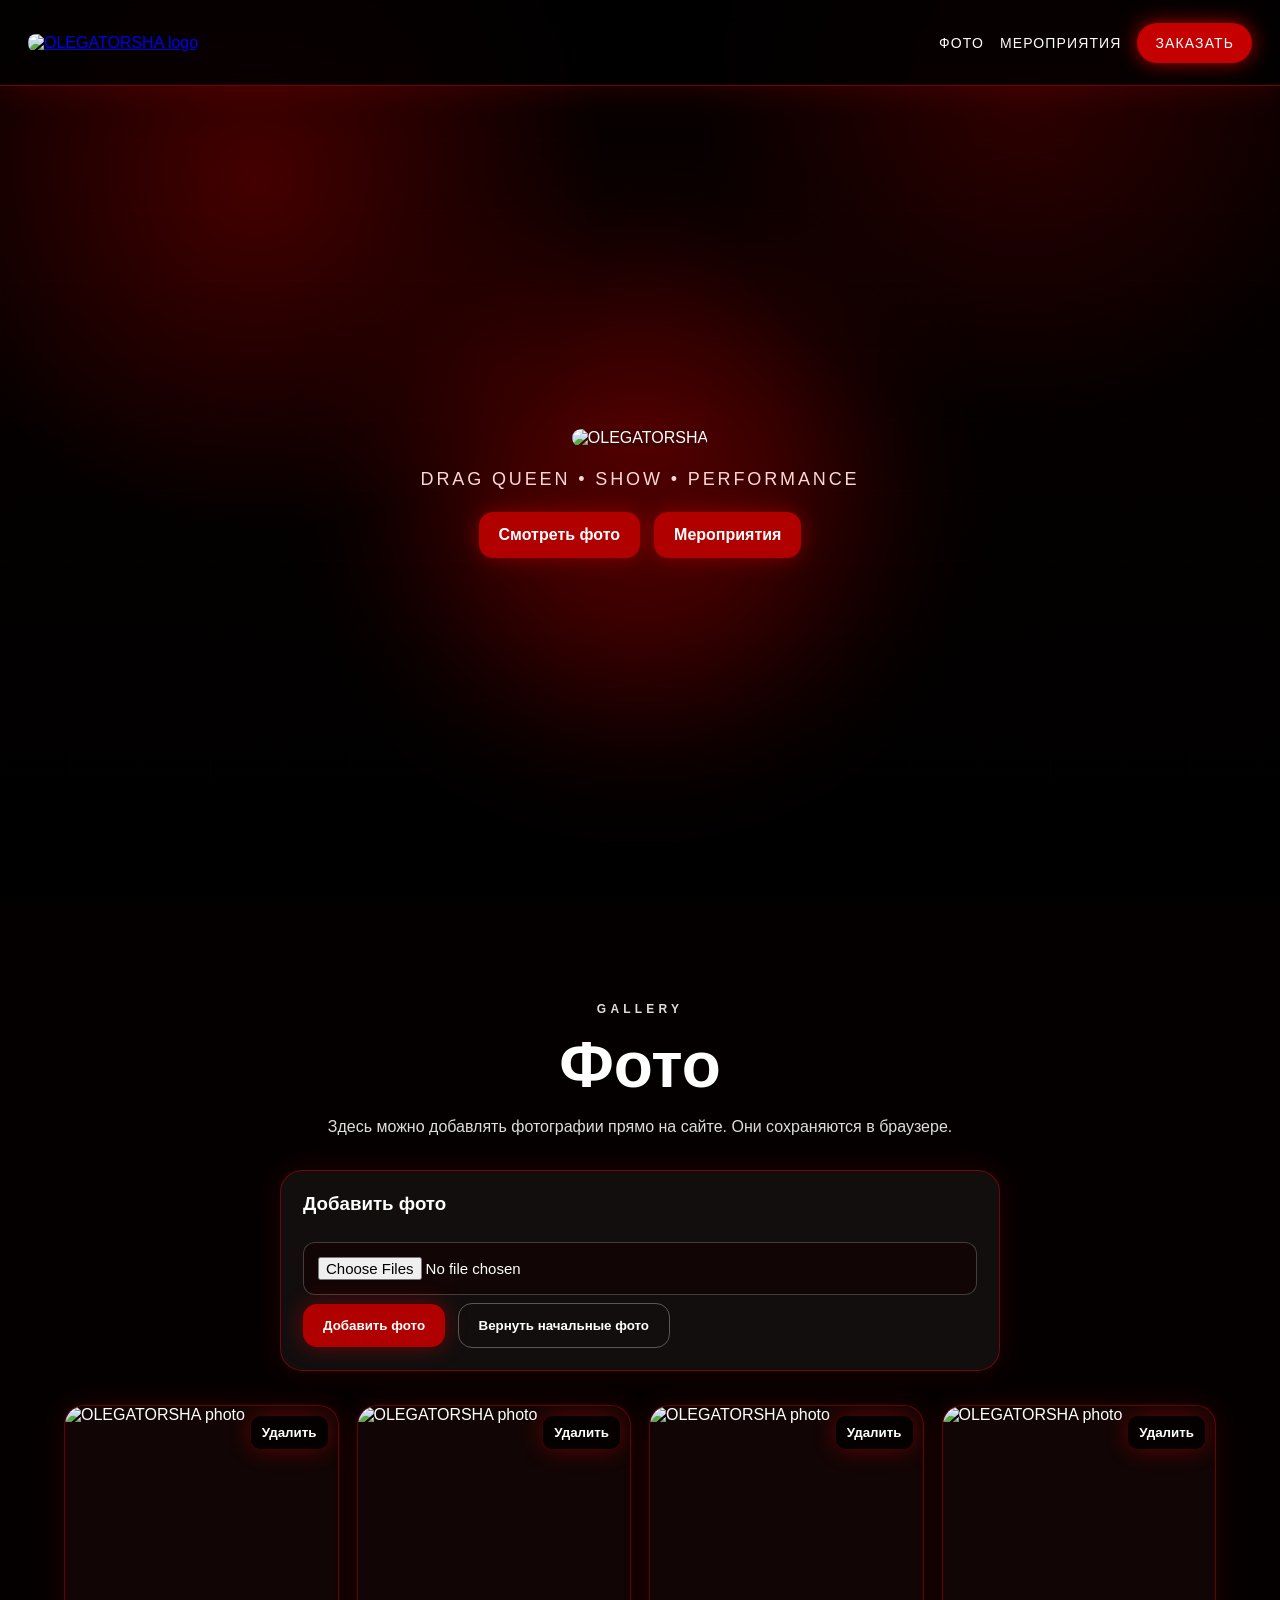
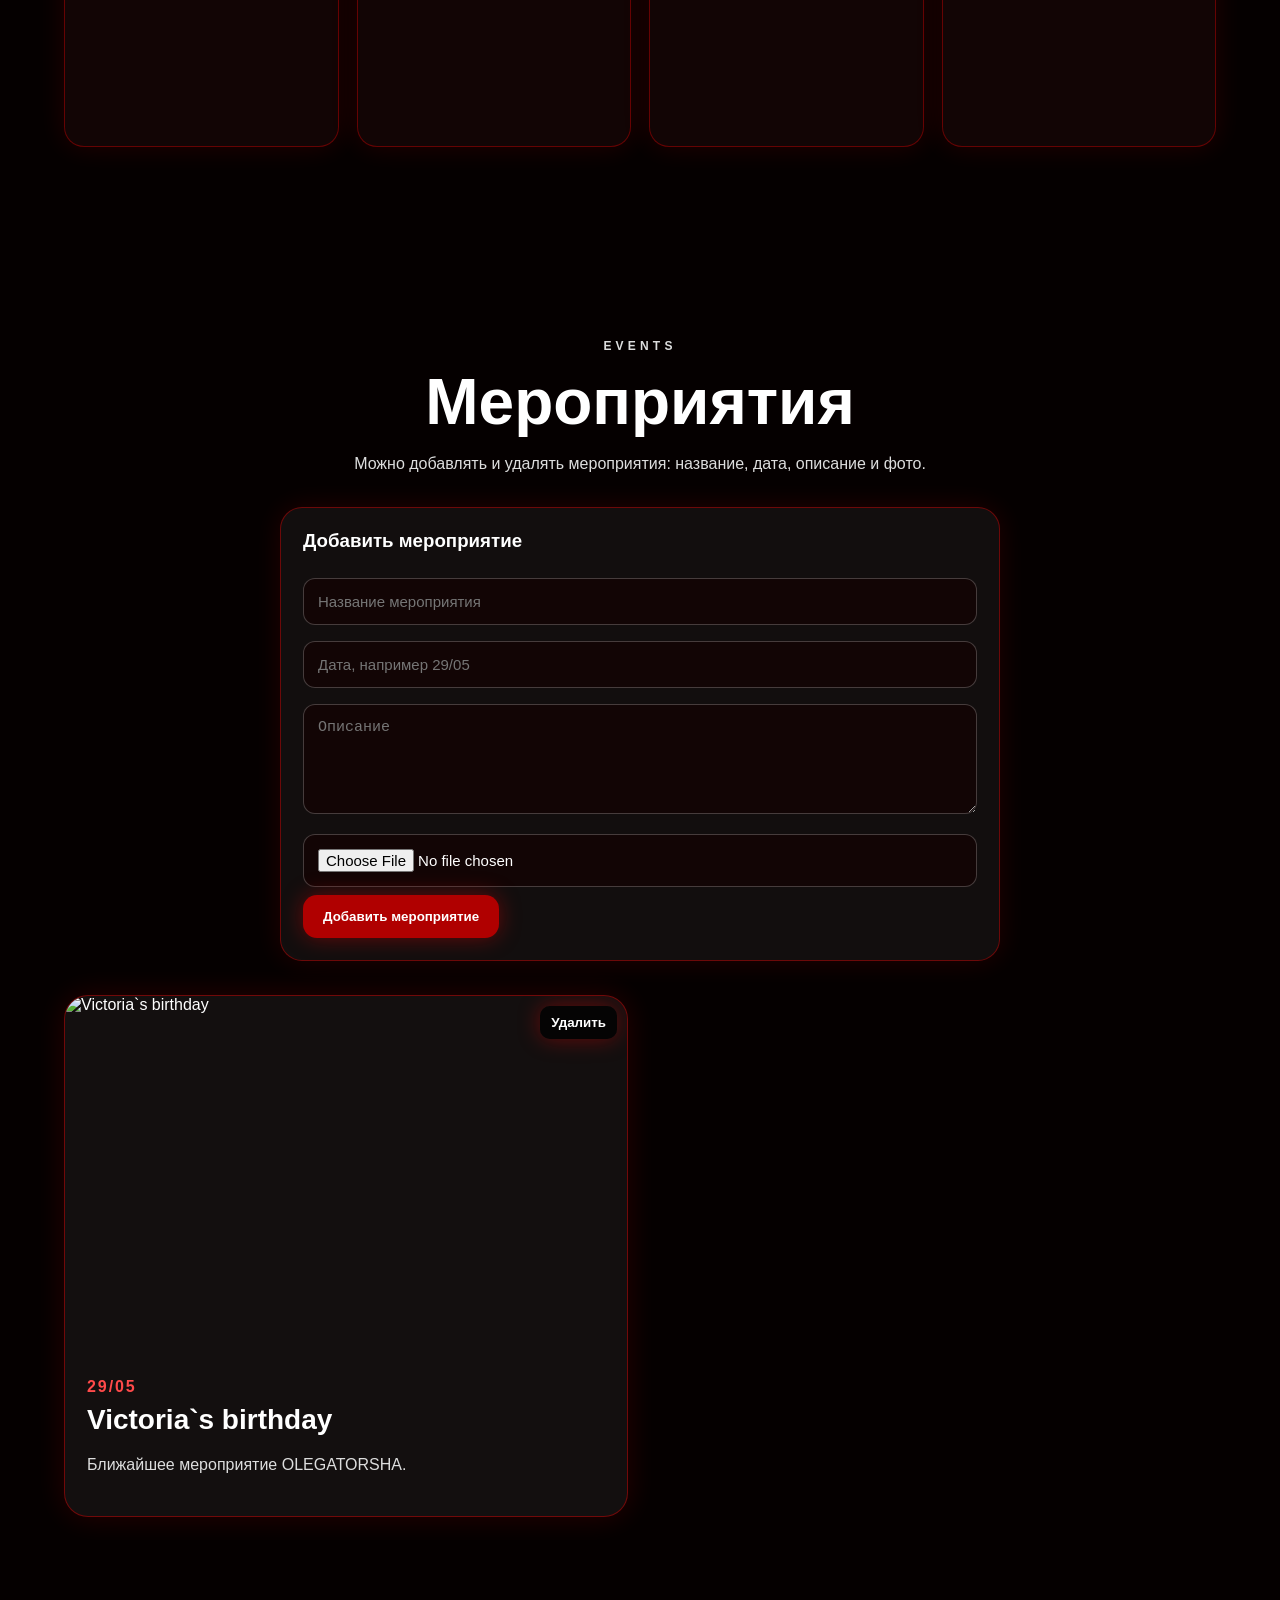
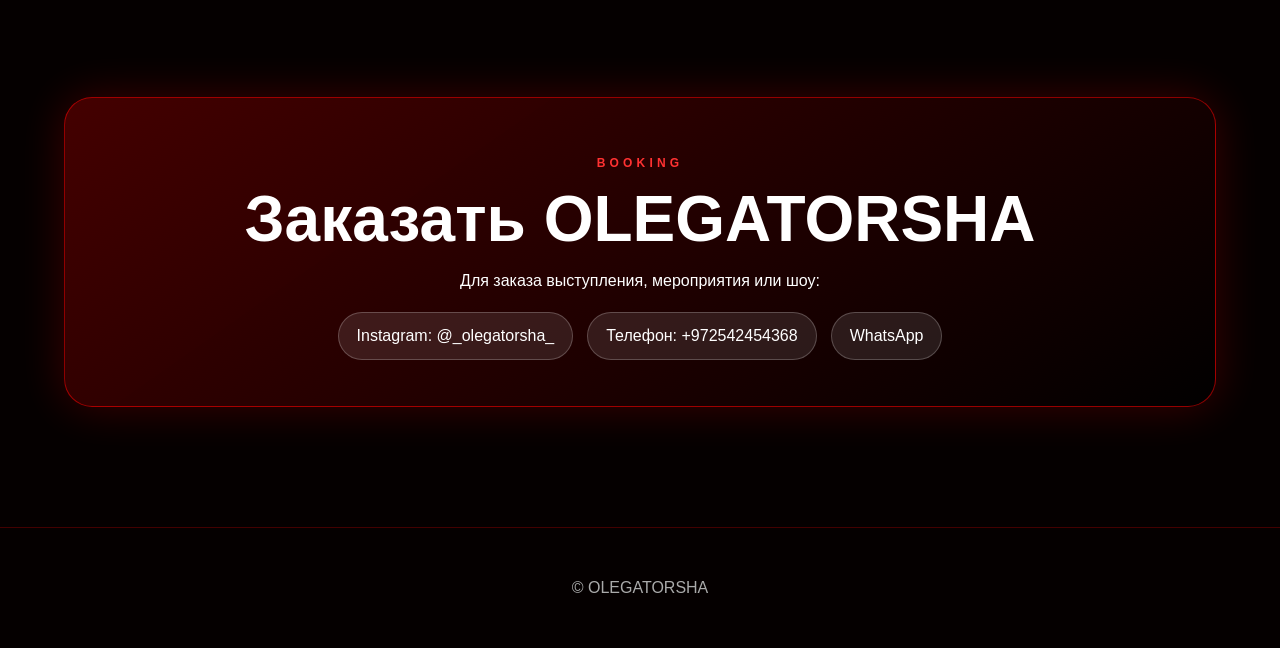
==== index.html @ c477f99c "Add files via upload" ====
<!DOCTYPE html>
<html lang="ru">
<head>
  <meta charset="UTF-8" />
  <meta name="viewport" content="width=device-width, initial-scale=1.0" />
  <title>OLEGATORSHA</title>
  <link rel="stylesheet" href="style.css" />
</head>
<body>
  <header class="topbar">
    <a class="brand" href="#home">
      <img src="images/logo.jpeg" alt="OLEGATORSHA logo" />
    </a>

    <nav class="nav">
      <a href="#photos">Фото</a>
      <a href="#events">Мероприятия</a>
      <a href="#booking" class="order-btn">Заказать</a>
    </nav>
  </header>

  <main>
    <section id="home" class="hero">
      <div class="hero-glow"></div>
      <div class="hero-content">
        <img class="hero-logo" src="images/logo.jpeg" alt="OLEGATORSHA" />
        <p class="subtitle">Drag Queen • Show • Performance</p>
        <div class="hero-buttons">
          <a href="#photos">Смотреть фото</a>
          <a href="#events">Мероприятия</a>
        </div>
      </div>
    </section>

    <section id="photos" class="section">
      <div class="section-head">
        <p class="eyebrow">Gallery</p>
        <h2>Фото</h2>
        <p>Здесь можно добавлять фотографии прямо на сайте. Они сохраняются в браузере.</p>
      </div>

      <div class="admin-panel">
        <h3>Добавить фото</h3>
        <input id="photoInput" type="file" accept="image/*" multiple />
        <button onclick="addPhotos()">Добавить фото</button>
        <button class="ghost" onclick="resetPhotos()">Вернуть начальные фото</button>
      </div>

      <div id="photoGrid" class="photo-grid"></div>
    </section>

    <section id="events" class="section">
      <div class="section-head">
        <p class="eyebrow">Events</p>
        <h2>Мероприятия</h2>
        <p>Можно добавлять и удалять мероприятия: название, дата, описание и фото.</p>
      </div>

      <div class="admin-panel">
        <h3>Добавить мероприятие</h3>
        <input id="eventTitle" type="text" placeholder="Название мероприятия" />
        <input id="eventDate" type="text" placeholder="Дата, например 29/05" />
        <textarea id="eventDescription" placeholder="Описание"></textarea>
        <input id="eventImage" type="file" accept="image/*" />
        <button onclick="addEvent()">Добавить мероприятие</button>
      </div>

      <div id="eventsGrid" class="events-grid"></div>
    </section>

    <section id="booking" class="section booking">
      <div class="booking-card">
        <p class="eyebrow">Booking</p>
        <h2>Заказать OLEGATORSHA</h2>
        <p>Для заказа выступления, мероприятия или шоу:</p>
        <div class="contacts">
          <a href="https://www.instagram.com/_olegatorsha_/" target="_blank">Instagram: @_olegatorsha_</a>
          <a href="tel:+972542454368">Телефон: +972542454368</a>
          <a href="https://wa.me/972542454368" target="_blank">WhatsApp</a>
        </div>
      </div>
    </section>
  </main>

  <footer>
    <p>© OLEGATORSHA</p>
  </footer>

  <script src="script.js"></script>
</body>
</html>
---- style.css ----
* {
  box-sizing: border-box;
}

html {
  scroll-behavior: smooth;
}

body {
  margin: 0;
  font-family: Arial, Helvetica, sans-serif;
  background: #050000;
  color: white;
}

body::before {
  content: "";
  position: fixed;
  inset: 0;
  pointer-events: none;
  background:
    radial-gradient(circle at 20% 20%, rgba(255, 0, 0, 0.25), transparent 28%),
    radial-gradient(circle at 80% 10%, rgba(120, 0, 0, 0.35), transparent 25%),
    linear-gradient(180deg, #080000, #000);
  z-index: -2;
}

body::after {
  content: "";
  position: fixed;
  inset: 0;
  pointer-events: none;
  background-image:
    linear-gradient(rgba(255,0,0,.08) 1px, transparent 1px),
    linear-gradient(90deg, rgba(255,0,0,.06) 1px, transparent 1px);
  background-size: 70px 70px;
  opacity: .25;
  z-index: -1;
}

.topbar {
  position: sticky;
  top: 0;
  z-index: 1000;
  height: 86px;
  padding: 14px 28px;
  display: flex;
  align-items: center;
  justify-content: space-between;
  background: rgba(0, 0, 0, 0.82);
  border-bottom: 1px solid rgba(255, 0, 0, .45);
  backdrop-filter: blur(14px);
  box-shadow: 0 0 35px rgba(255,0,0,.18);
}

.brand img {
  height: 56px;
  width: 220px;
  object-fit: cover;
  object-position: center;
  border-radius: 8px;
}

.nav {
  display: flex;
  align-items: center;
  gap: 16px;
}

.nav a {
  color: white;
  text-decoration: none;
  font-size: 14px;
  letter-spacing: .08em;
  text-transform: uppercase;
}

.order-btn {
  background: #c40000;
  padding: 12px 18px;
  border-radius: 999px;
  box-shadow: 0 0 20px rgba(255,0,0,.65);
}

.hero {
  min-height: calc(100vh - 86px);
  display: flex;
  align-items: center;
  justify-content: center;
  padding: 70px 20px;
  position: relative;
  overflow: hidden;
}

.hero-glow {
  position: absolute;
  width: 420px;
  height: 420px;
  border-radius: 50%;
  background: rgba(255, 0, 0, .28);
  filter: blur(80px);
}

.hero-content {
  position: relative;
  text-align: center;
  max-width: 850px;
}

.hero-logo {
  width: min(680px, 92vw);
  border-radius: 16px;
  box-shadow: 0 0 55px rgba(255,0,0,.18);
}

.subtitle {
  margin: 22px 0;
  color: #ffd6d6;
  font-size: 18px;
  letter-spacing: .16em;
  text-transform: uppercase;
}

.hero-buttons {
  display: flex;
  gap: 14px;
  justify-content: center;
  flex-wrap: wrap;
}

.hero-buttons a,
button {
  cursor: pointer;
  border: 0;
  color: white;
  background: #b00000;
  padding: 14px 20px;
  border-radius: 14px;
  text-decoration: none;
  font-weight: 700;
  box-shadow: 0 0 22px rgba(255,0,0,.35);
}

.section {
  padding: 90px 24px;
  max-width: 1200px;
  margin: auto;
}

.section-head {
  text-align: center;
  margin-bottom: 34px;
}

.eyebrow {
  color: #ff3131;
  text-transform: uppercase;
  letter-spacing: .35em;
  font-size: 12px;
  font-weight: bold;
}

h2 {
  font-size: clamp(34px, 5vw, 68px);
  margin: 8px 0;
}

.section-head p {
  color: #ddd;
}

.admin-panel {
  margin: 0 auto 34px;
  padding: 22px;
  max-width: 720px;
  background: rgba(255,255,255,.055);
  border: 1px solid rgba(255, 0, 0, .38);
  border-radius: 22px;
  box-shadow: 0 0 28px rgba(255,0,0,.12);
}

.admin-panel h3 {
  margin-top: 0;
}

input, textarea {
  width: 100%;
  margin: 8px 0;
  padding: 14px;
  color: white;
  background: #120505;
  border: 1px solid rgba(255,255,255,.22);
  border-radius: 12px;
  font-size: 15px;
}

textarea {
  min-height: 110px;
  resize: vertical;
}

.ghost {
  background: transparent;
  border: 1px solid rgba(255,255,255,.3);
  box-shadow: none;
  margin-left: 8px;
}

.photo-grid {
  display: grid;
  grid-template-columns: repeat(4, 1fr);
  gap: 18px;
}

.photo-card {
  position: relative;
  border-radius: 20px;
  overflow: hidden;
  background: #120505;
  border: 1px solid rgba(255,0,0,.35);
  min-height: 340px;
  box-shadow: 0 0 28px rgba(255,0,0,.12);
}

.photo-card img {
  width: 100%;
  height: 100%;
  min-height: 340px;
  object-fit: cover;
  display: block;
}

.delete-btn {
  position: absolute;
  top: 10px;
  right: 10px;
  padding: 9px 11px;
  border-radius: 10px;
  background: rgba(0,0,0,.75);
}

.events-grid {
  display: grid;
  grid-template-columns: repeat(2, 1fr);
  gap: 24px;
}

.event-card {
  position: relative;
  overflow: hidden;
  background: rgba(255,255,255,.06);
  border: 1px solid rgba(255,0,0,.4);
  border-radius: 24px;
  box-shadow: 0 0 30px rgba(255,0,0,.14);
}

.event-card img {
  width: 100%;
  height: 360px;
  object-fit: cover;
  display: block;
}

.event-body {
  padding: 22px;
}

.event-date {
  color: #ff4a4a;
  font-weight: bold;
  letter-spacing: .12em;
}

.event-body h3 {
  margin: 8px 0;
  font-size: 28px;
}

.event-body p {
  color: #ddd;
  line-height: 1.6;
}

.booking {
  padding-bottom: 120px;
}

.booking-card {
  text-align: center;
  padding: 46px 24px;
  background: linear-gradient(145deg, rgba(120,0,0,.55), rgba(0,0,0,.72));
  border: 1px solid rgba(255,0,0,.55);
  border-radius: 28px;
  box-shadow: 0 0 45px rgba(255,0,0,.22);
}

.contacts {
  display: flex;
  gap: 14px;
  justify-content: center;
  flex-wrap: wrap;
  margin-top: 22px;
}

.contacts a {
  color: white;
  text-decoration: none;
  background: rgba(255,255,255,.1);
  border: 1px solid rgba(255,255,255,.22);
  padding: 14px 18px;
  border-radius: 999px;
}

footer {
  text-align: center;
  padding: 35px;
  color: #aaa;
  border-top: 1px solid rgba(255,0,0,.25);
}

@media (max-width: 850px) {
  .topbar {
    height: auto;
    gap: 12px;
    flex-direction: column;
    padding: 12px;
  }

  .brand img {
    width: 190px;
    height: 48px;
  }

  .nav {
    gap: 10px;
    flex-wrap: wrap;
    justify-content: center;
  }

  .nav a {
    font-size: 12px;
  }

  .photo-grid,
  .events-grid {
    grid-template-columns: 1fr;
  }

  .section {
    padding: 60px 16px;
  }

  .ghost {
    margin-left: 0;
    margin-top: 8px;
  }
}

@media (min-width: 851px) and (max-width: 1100px) {
  .photo-grid {
    grid-template-columns: repeat(2, 1fr);
  }
}
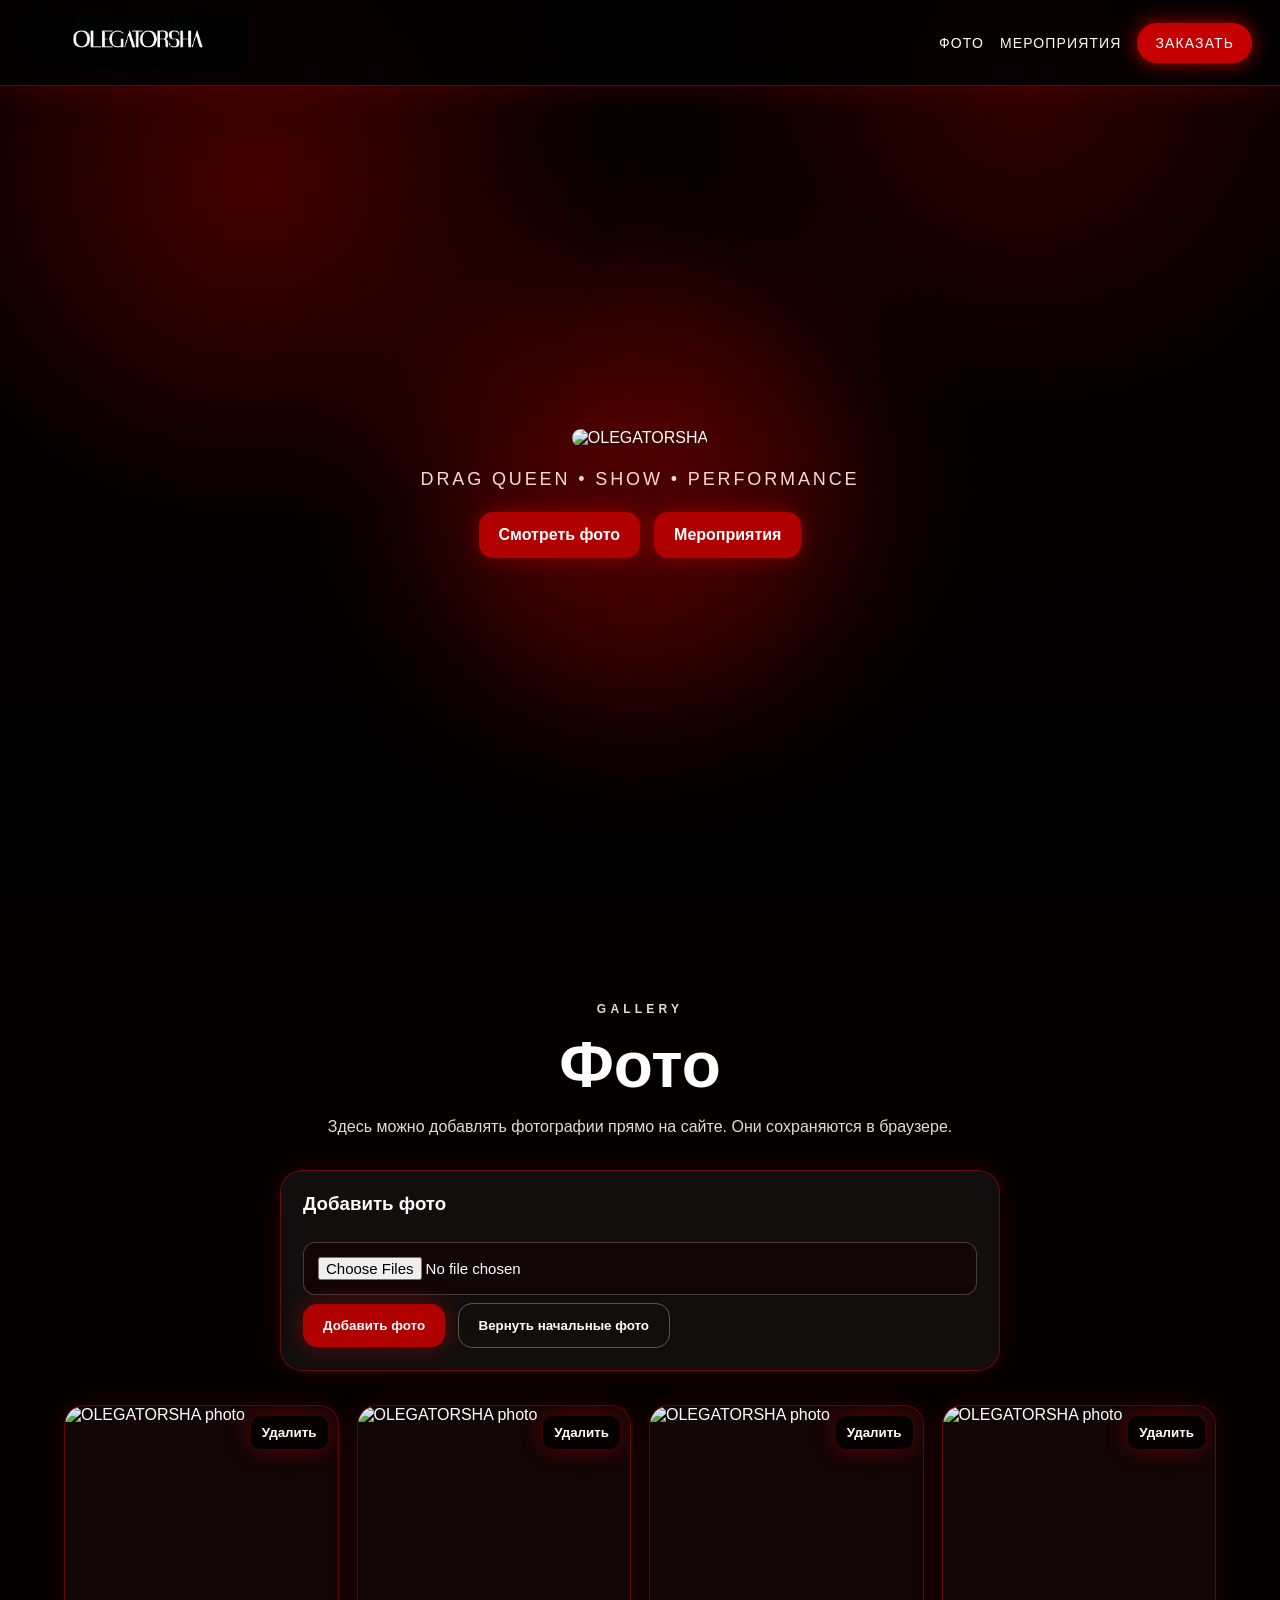
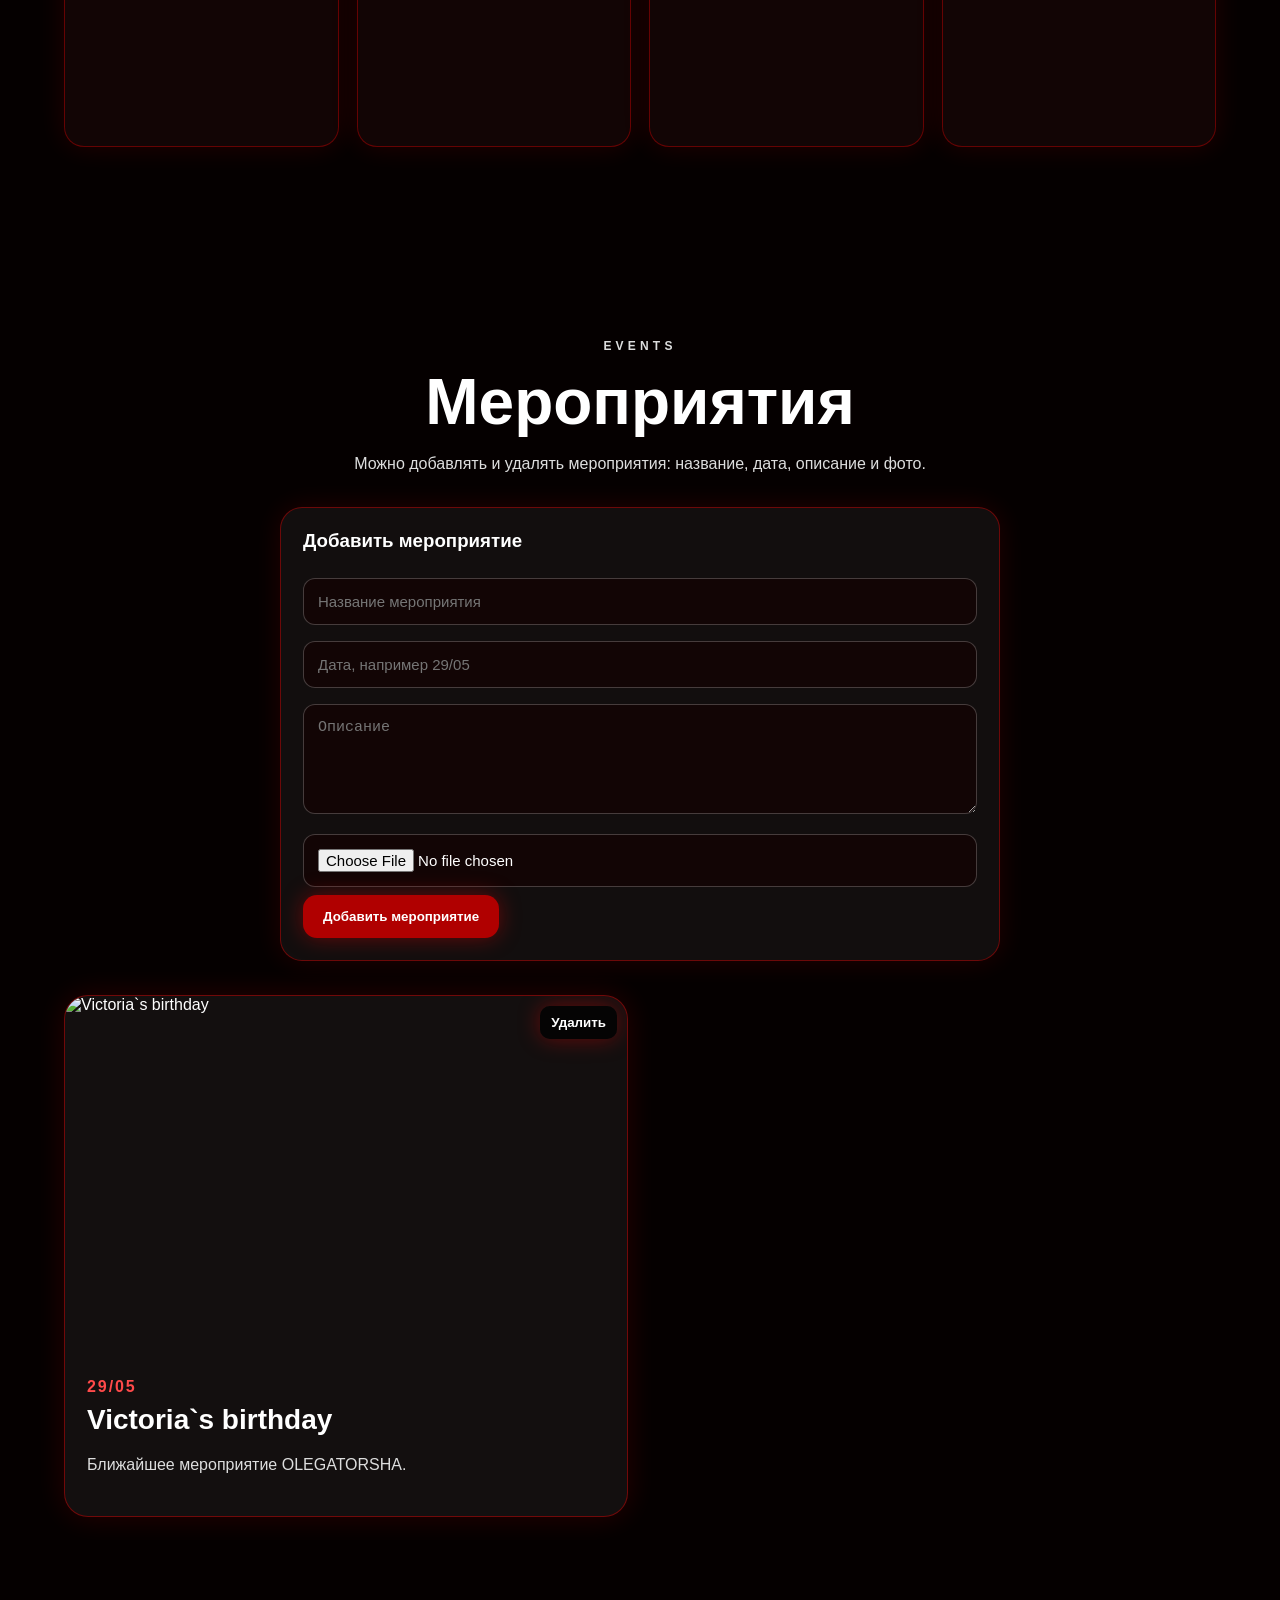
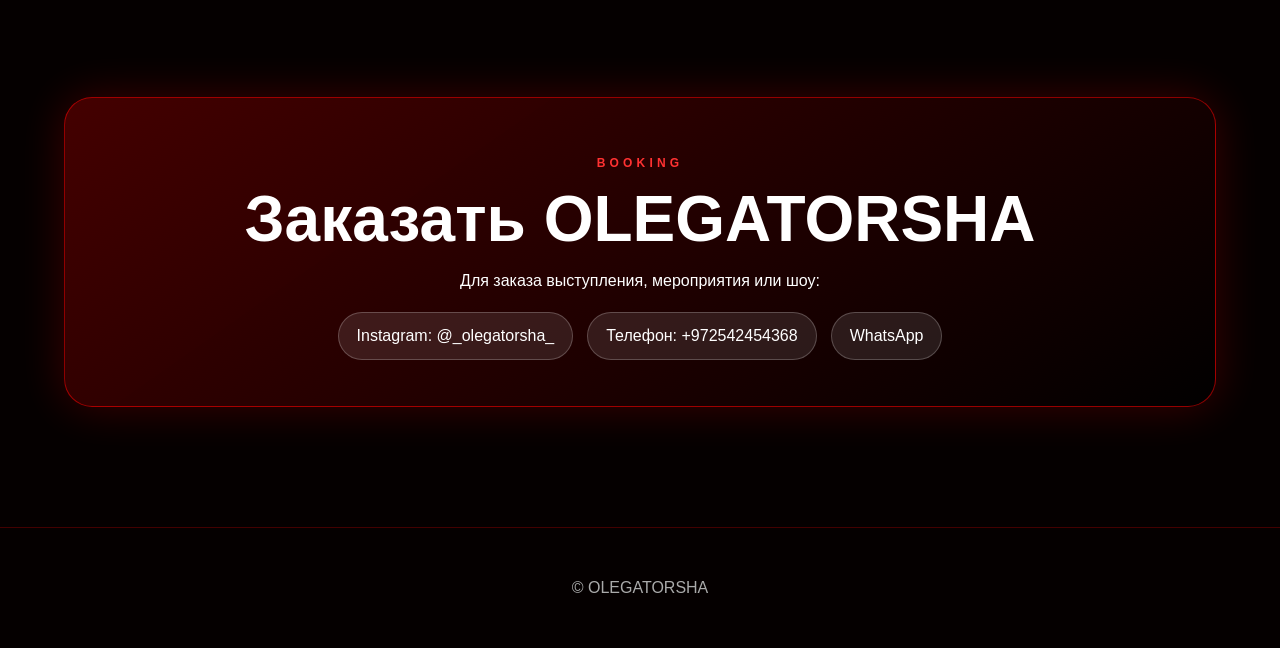
==== commit c7c21d5f: "Update index.html" ====
--- a/index.html
+++ b/index.html
@@ -9,7 +9,7 @@
 <body>
   <header class="topbar">
     <a class="brand" href="#home">
-      <img src="images/logo.jpeg" alt="OLEGATORSHA logo" />
+      <img src="logo.jpeg" alt="OLEGATORSHA logo" />
     </a>
 
     <nav class="nav">
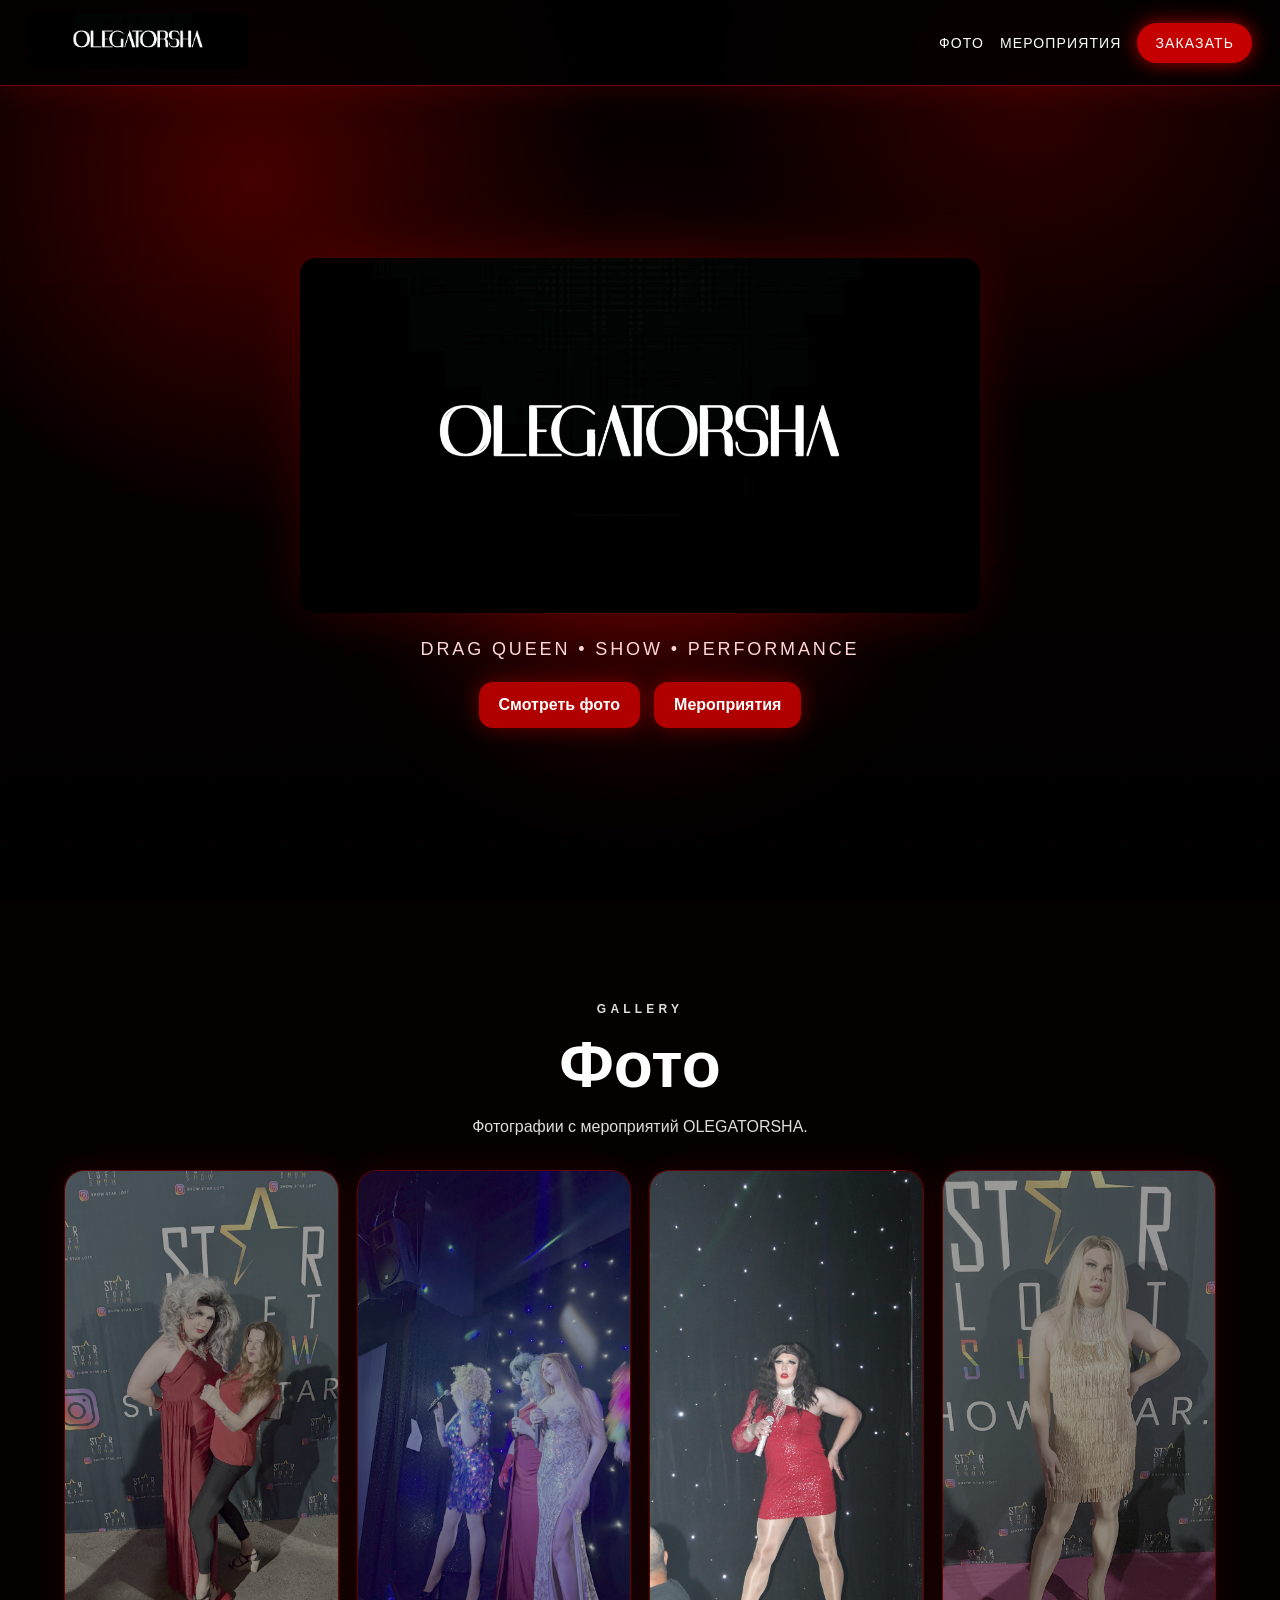
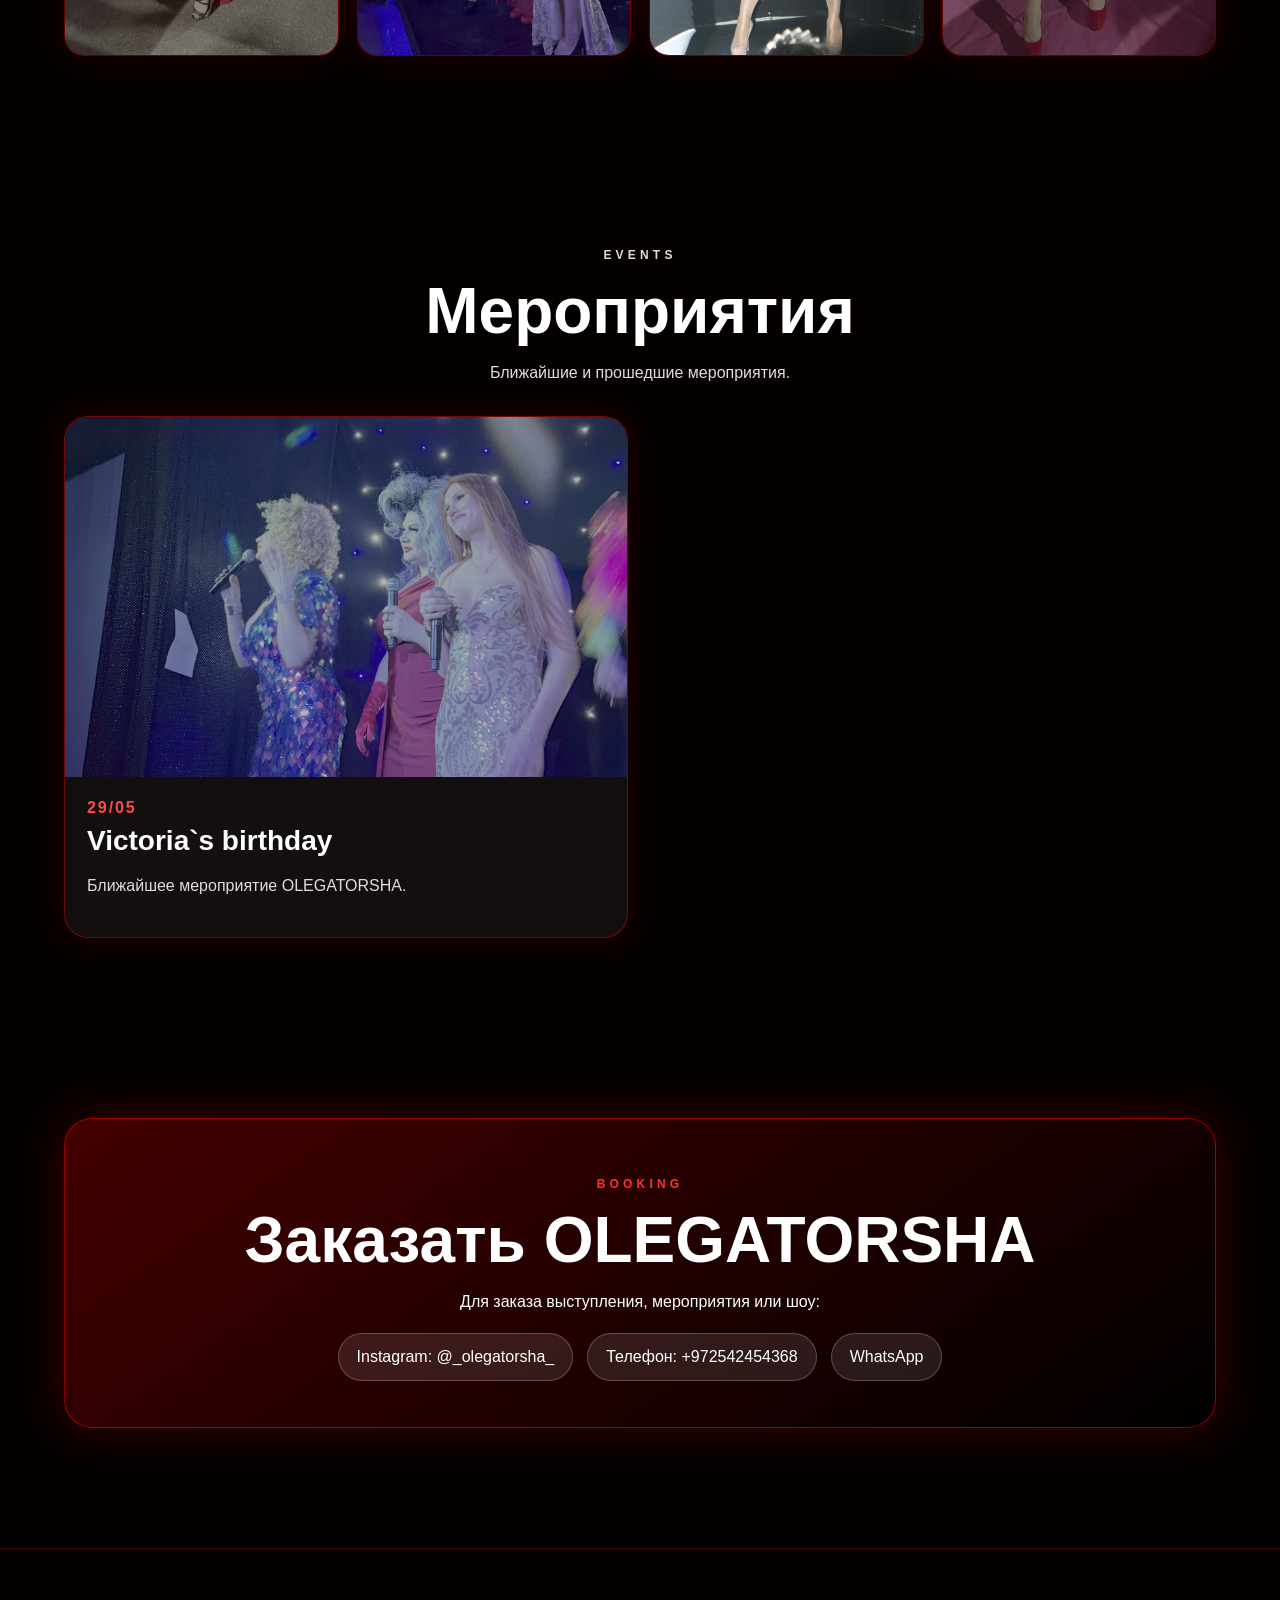
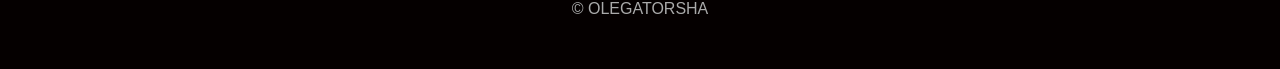
==== commit 13ceb250: "Add files via upload" ====
--- a/index.html
+++ b/index.html
@@ -23,7 +23,7 @@
     <section id="home" class="hero">
       <div class="hero-glow"></div>
       <div class="hero-content">
-        <img class="hero-logo" src="images/logo.jpeg" alt="OLEGATORSHA" />
+        <img class="hero-logo" src="logo.jpeg" alt="OLEGATORSHA" />
         <p class="subtitle">Drag Queen • Show • Performance</p>
         <div class="hero-buttons">
           <a href="#photos">Смотреть фото</a>
@@ -36,16 +36,8 @@
       <div class="section-head">
         <p class="eyebrow">Gallery</p>
         <h2>Фото</h2>
-        <p>Здесь можно добавлять фотографии прямо на сайте. Они сохраняются в браузере.</p>
+        <p>Фотографии с мероприятий OLEGATORSHA.</p>
       </div>
-
-      <div class="admin-panel">
-        <h3>Добавить фото</h3>
-        <input id="photoInput" type="file" accept="image/*" multiple />
-        <button onclick="addPhotos()">Добавить фото</button>
-        <button class="ghost" onclick="resetPhotos()">Вернуть начальные фото</button>
-      </div>
-
       <div id="photoGrid" class="photo-grid"></div>
     </section>
 
@@ -53,18 +45,8 @@
       <div class="section-head">
         <p class="eyebrow">Events</p>
         <h2>Мероприятия</h2>
-        <p>Можно добавлять и удалять мероприятия: название, дата, описание и фото.</p>
+        <p>Ближайшие и прошедшие мероприятия.</p>
       </div>
-
-      <div class="admin-panel">
-        <h3>Добавить мероприятие</h3>
-        <input id="eventTitle" type="text" placeholder="Название мероприятия" />
-        <input id="eventDate" type="text" placeholder="Дата, например 29/05" />
-        <textarea id="eventDescription" placeholder="Описание"></textarea>
-        <input id="eventImage" type="file" accept="image/*" />
-        <button onclick="addEvent()">Добавить мероприятие</button>
-      </div>
-
       <div id="eventsGrid" class="events-grid"></div>
     </section>
 
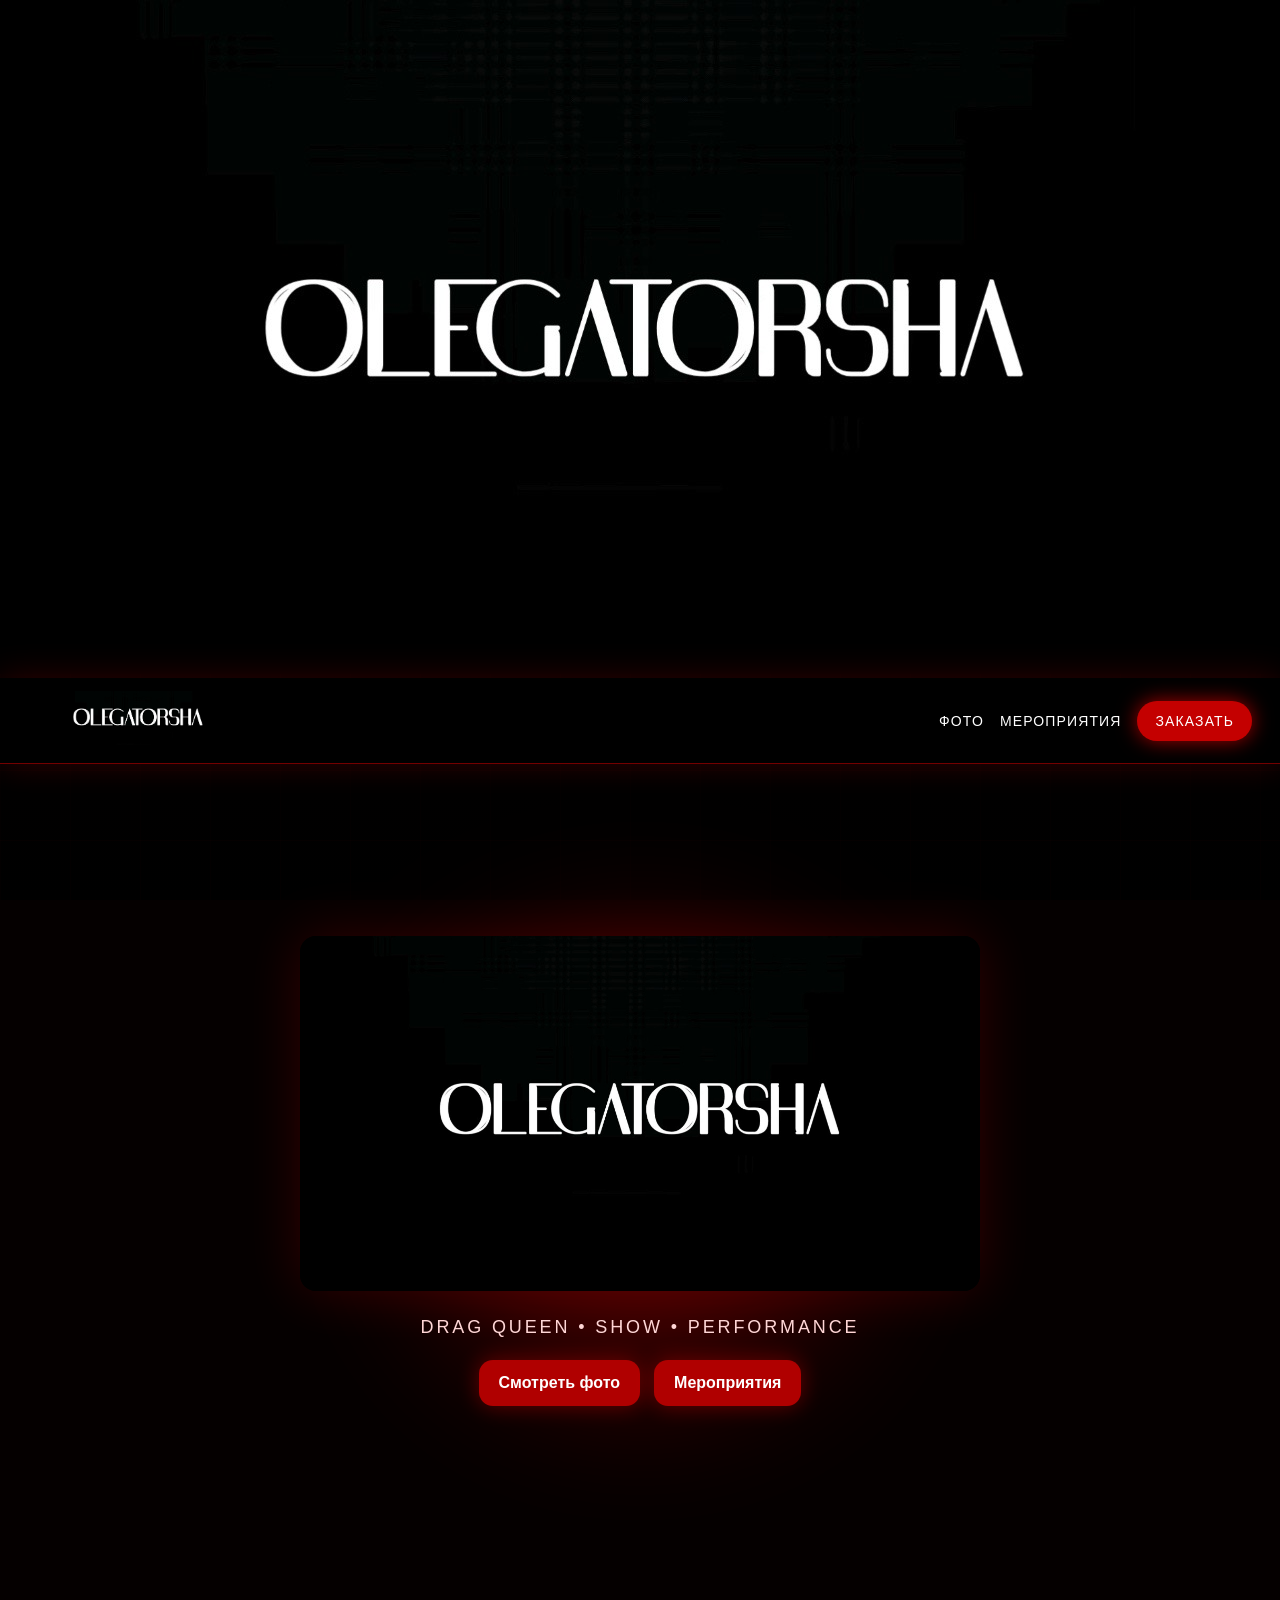
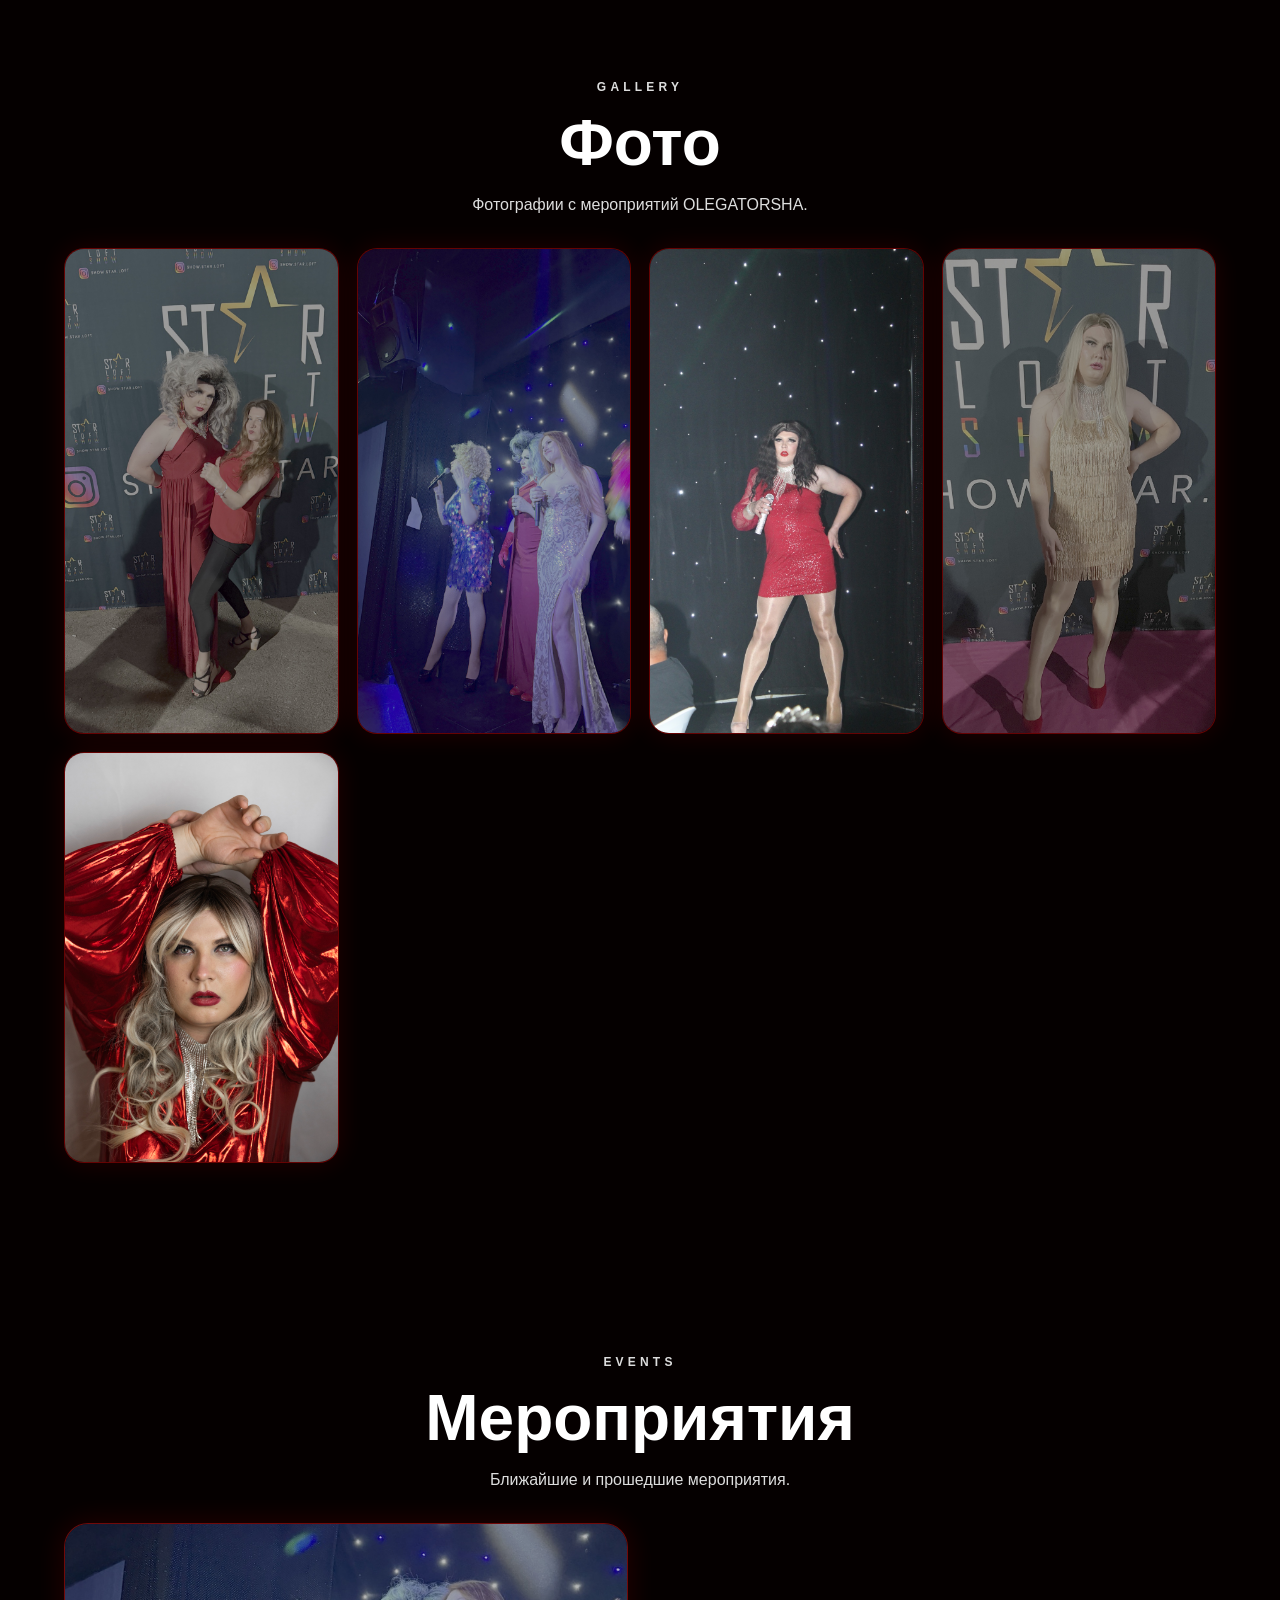
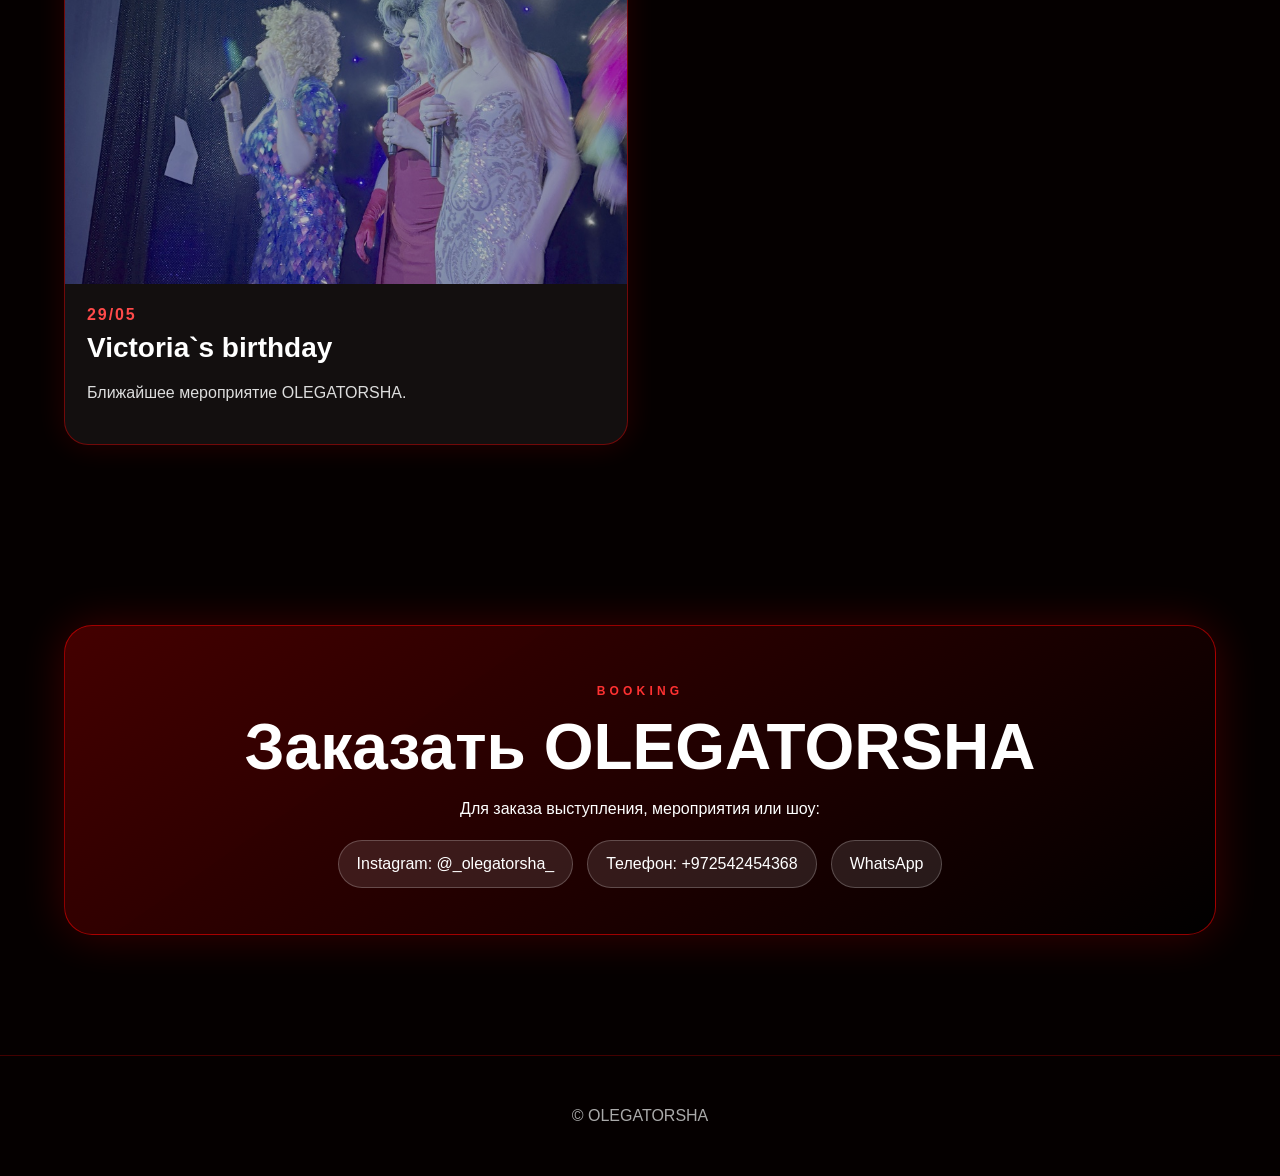
==== commit 6e9c4ece: "Update index.html" ====
--- a/index.html
+++ b/index.html
@@ -7,6 +7,9 @@
   <link rel="stylesheet" href="style.css" />
 </head>
 <body>
+  <div class="intro-screen">
+  <img src="logo.jpeg" alt="OLEGATORSHA" class="intro-logo">
+</div>
   <header class="topbar">
     <a class="brand" href="#home">
       <img src="logo.jpeg" alt="OLEGATORSHA logo" />
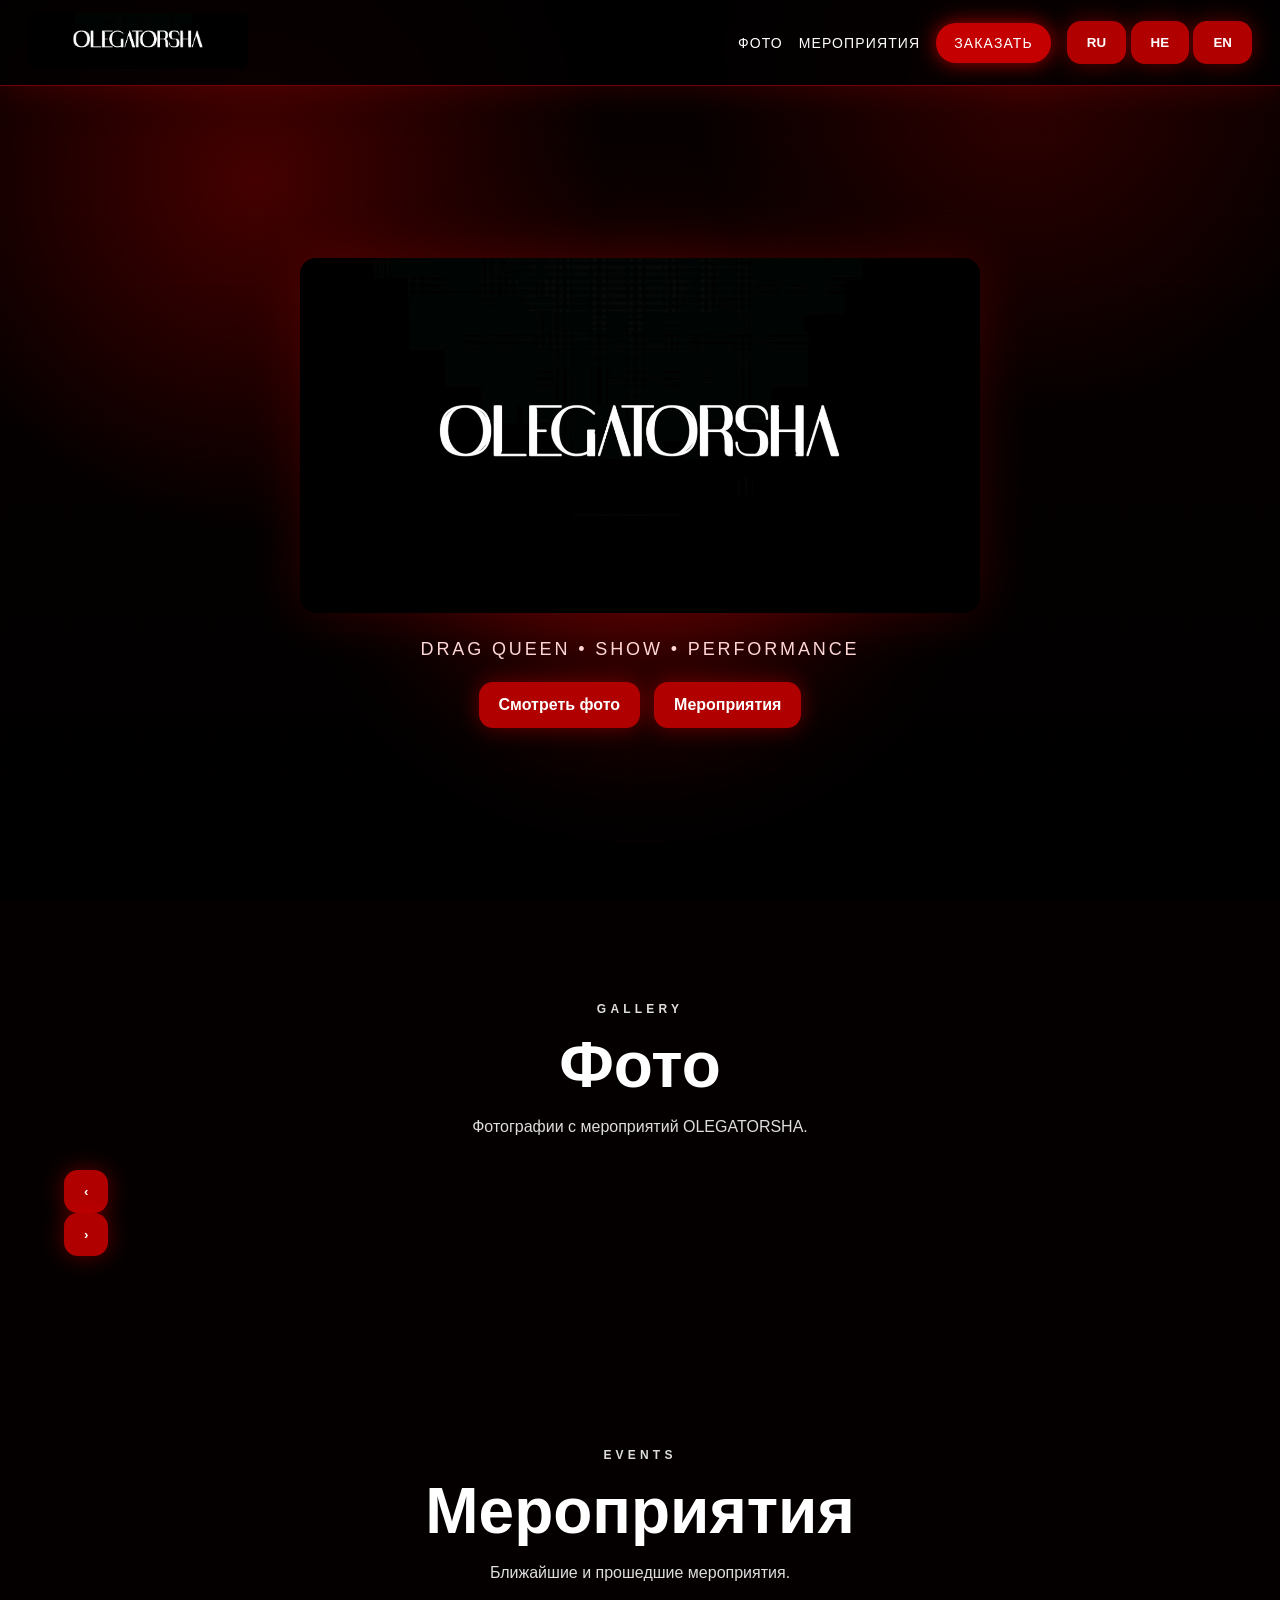
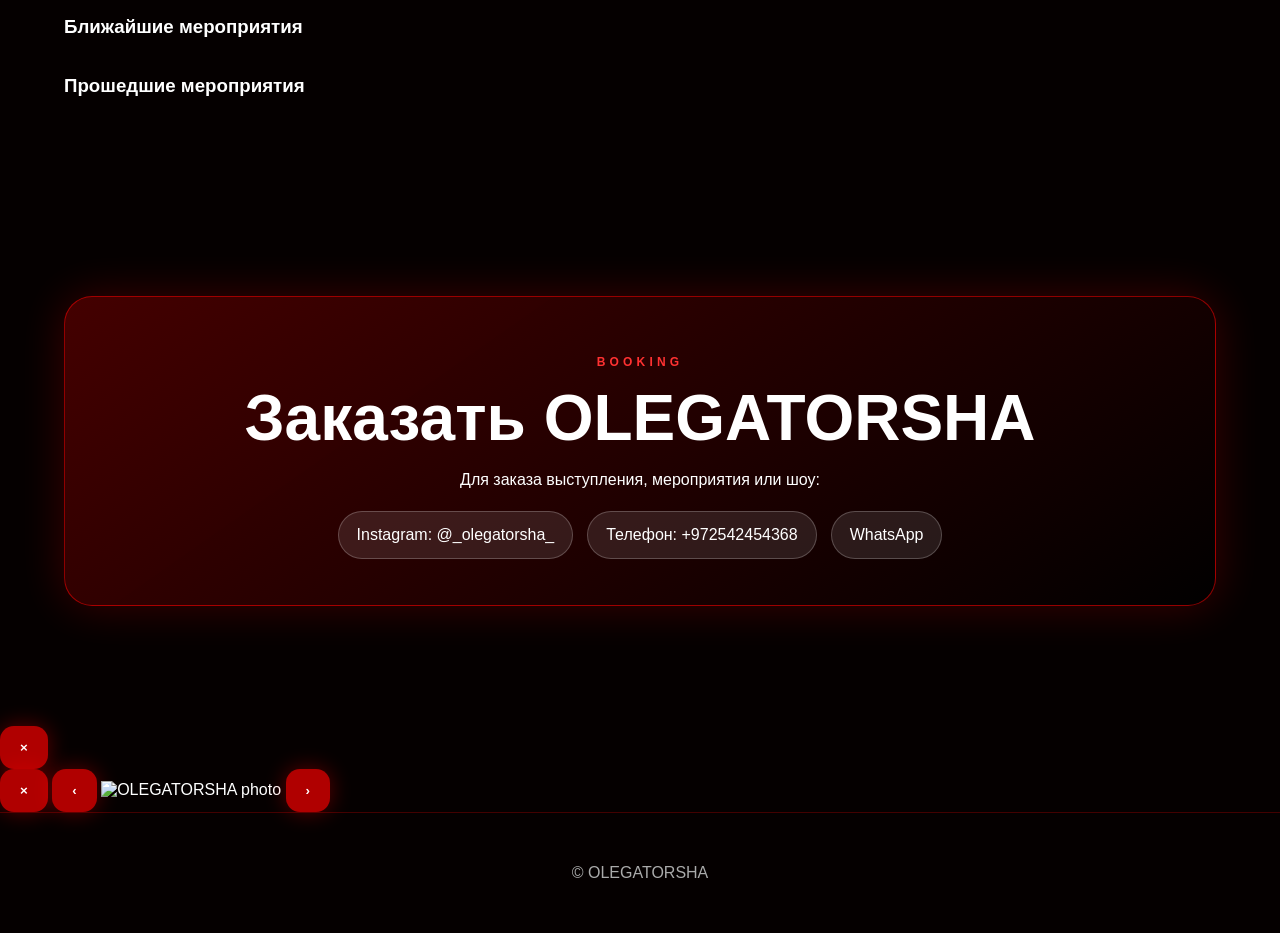
==== commit d28f9598: "Update index.html" ====
--- a/index.html
+++ b/index.html
@@ -8,17 +8,20 @@
 </head>
 <body>
   <div class="intro-screen">
-  <img src="logo.jpeg" alt="OLEGATORSHA" class="intro-logo">
-</div>
+    <img src="logo.jpeg" alt="OLEGATORSHA" class="intro-logo">
+  </div>
+
   <header class="topbar">
-    <a class="brand" href="#home">
-      <img src="logo.jpeg" alt="OLEGATORSHA logo" />
-    </a>
-
+    <a class="brand" href="#home"><img src="logo.jpeg" alt="OLEGATORSHA logo" /></a>
     <nav class="nav">
-      <a href="#photos">Фото</a>
-      <a href="#events">Мероприятия</a>
-      <a href="#booking" class="order-btn">Заказать</a>
+      <a href="#photos" data-i18n="navPhotos">Фото</a>
+      <a href="#events" data-i18n="navEvents">Мероприятия</a>
+      <a href="#booking" class="order-btn" data-i18n="navBooking">Заказать</a>
+      <div class="language-switcher">
+        <button type="button" onclick="setLanguage('ru')">RU</button>
+        <button type="button" onclick="setLanguage('he')">HE</button>
+        <button type="button" onclick="setLanguage('en')">EN</button>
+      </div>
     </nav>
   </header>
 
@@ -29,8 +32,8 @@
         <img class="hero-logo" src="logo.jpeg" alt="OLEGATORSHA" />
         <p class="subtitle">Drag Queen • Show • Performance</p>
         <div class="hero-buttons">
-          <a href="#photos">Смотреть фото</a>
-          <a href="#events">Мероприятия</a>
+          <a href="#photos" data-i18n="heroPhotos">Смотреть фото</a>
+          <a href="#events" data-i18n="heroEvents">Мероприятия</a>
         </div>
       </div>
     </section>
@@ -38,26 +41,33 @@
     <section id="photos" class="section">
       <div class="section-head">
         <p class="eyebrow">Gallery</p>
-        <h2>Фото</h2>
-        <p>Фотографии с мероприятий OLEGATORSHA.</p>
+        <h2 data-i18n="photosTitle">Фото</h2>
+        <p data-i18n="photosText">Фотографии с мероприятий OLEGATORSHA.</p>
       </div>
-      <div id="photoGrid" class="photo-grid"></div>
+      <div class="carousel-wrap">
+        <button class="carousel-btn prev" type="button" onclick="moveCarousel(-1)">‹</button>
+        <div id="photoCarousel" class="photo-carousel"></div>
+        <button class="carousel-btn next" type="button" onclick="moveCarousel(1)">›</button>
+      </div>
     </section>
 
     <section id="events" class="section">
       <div class="section-head">
         <p class="eyebrow">Events</p>
-        <h2>Мероприятия</h2>
-        <p>Ближайшие и прошедшие мероприятия.</p>
+        <h2 data-i18n="eventsTitle">Мероприятия</h2>
+        <p data-i18n="eventsText">Ближайшие и прошедшие мероприятия.</p>
       </div>
-      <div id="eventsGrid" class="events-grid"></div>
+      <h3 class="event-group-title" data-i18n="upcomingTitle">Ближайшие мероприятия</h3>
+      <div id="upcomingEventsGrid" class="events-grid"></div>
+      <h3 class="event-group-title" data-i18n="pastTitle">Прошедшие мероприятия</h3>
+      <div id="pastEventsGrid" class="events-grid"></div>
     </section>
 
     <section id="booking" class="section booking">
       <div class="booking-card">
         <p class="eyebrow">Booking</p>
-        <h2>Заказать OLEGATORSHA</h2>
-        <p>Для заказа выступления, мероприятия или шоу:</p>
+        <h2 data-i18n="bookingTitle">Заказать OLEGATORSHA</h2>
+        <p data-i18n="bookingText">Для заказа выступления, мероприятия или шоу:</p>
         <div class="contacts">
           <a href="https://www.instagram.com/_olegatorsha_/" target="_blank">Instagram: @_olegatorsha_</a>
           <a href="tel:+972542454368">Телефон: +972542454368</a>
@@ -67,10 +77,22 @@
     </section>
   </main>
 
-  <footer>
-    <p>© OLEGATORSHA</p>
-  </footer>
+  <div id="eventModal" class="event-modal">
+    <div class="event-modal-backdrop" onclick="closeEventModal()"></div>
+    <div class="event-modal-content">
+      <button class="event-modal-close" type="button" onclick="closeEventModal()">×</button>
+      <div id="eventModalBody"></div>
+    </div>
+  </div>
 
+  <div id="lightbox" class="lightbox">
+    <button class="lightbox-close" type="button" onclick="closeLightbox()">×</button>
+    <button class="lightbox-nav lightbox-prev" type="button" onclick="moveLightbox(-1)">‹</button>
+    <img id="lightboxImage" src="" alt="OLEGATORSHA photo">
+    <button class="lightbox-nav lightbox-next" type="button" onclick="moveLightbox(1)">›</button>
+  </div>
+
+  <footer><p>© OLEGATORSHA</p></footer>
   <script src="script.js"></script>
 </body>
 </html>
--- a/style.css
+++ b/style.css
@@ -361,3 +361,119 @@
     grid-template-columns: repeat(2, 1fr);
   }
 }
+/* === OLEGATORSHA ANIMATIONS UPDATE === */
+
+/* 1) Intro logo screen */
+.intro-screen {
+  position: fixed;
+  inset: 0;
+  z-index: 99999;
+  background:
+    radial-gradient(circle at center, rgba(180, 0, 0, 0.35), transparent 35%),
+    #020000;
+  display: flex;
+  align-items: center;
+  justify-content: center;
+  animation: introFadeOut 1.1s ease forwards;
+  animation-delay: 2.2s;
+}
+
+.intro-screen.hidden {
+  display: none;
+}
+
+.intro-logo {
+  width: min(640px, 82vw);
+  max-height: 280px;
+  object-fit: contain;
+  filter: drop-shadow(0 0 24px rgba(255, 0, 0, 0.85));
+  opacity: 0;
+  transform: scale(0.88);
+  animation: introLogoIn 1.25s ease forwards;
+}
+
+@keyframes introLogoIn {
+  0% {
+    opacity: 0;
+    transform: scale(0.82);
+    filter: blur(10px) drop-shadow(0 0 0 rgba(255, 0, 0, 0));
+  }
+  55% {
+    opacity: 1;
+    transform: scale(1.04);
+    filter: blur(0) drop-shadow(0 0 38px rgba(255, 0, 0, 0.95));
+  }
+  100% {
+    opacity: 1;
+    transform: scale(1);
+    filter: blur(0) drop-shadow(0 0 24px rgba(255, 0, 0, 0.8));
+  }
+}
+
+@keyframes introFadeOut {
+  to {
+    opacity: 0;
+    visibility: hidden;
+    pointer-events: none;
+  }
+}
+
+/* 4) Photo hover effect */
+.photo-card {
+  transition: transform 0.35s ease, box-shadow 0.35s ease, border-color 0.35s ease;
+}
+
+.photo-card:hover {
+  transform: translateY(-8px) scale(1.015);
+  border-color: rgba(255, 45, 45, 0.95);
+  box-shadow: 0 0 38px rgba(255, 0, 0, 0.38);
+}
+
+.photo-card img {
+  transition: transform 0.55s ease, filter 0.35s ease;
+}
+
+.photo-card:hover img {
+  transform: scale(1.08);
+  filter: contrast(1.08) brightness(1.04);
+}
+
+/* 6) Event card animation */
+.event-card {
+  transition: transform 0.35s ease, box-shadow 0.35s ease, border-color 0.35s ease;
+}
+
+.event-card:hover {
+  transform: translateY(-10px);
+  border-color: rgba(255, 35, 35, 0.95);
+  box-shadow: 0 0 42px rgba(255, 0, 0, 0.36);
+}
+
+.event-card img {
+  transition: transform 0.55s ease, filter 0.35s ease;
+}
+
+.event-card:hover img {
+  transform: scale(1.045);
+  filter: contrast(1.08) brightness(1.05);
+}
+
+.event-card .event-body {
+  transition: background 0.35s ease;
+}
+
+.event-card:hover .event-body {
+  background: rgba(255, 0, 0, 0.08);
+}
+
+@media (max-width: 850px) {
+  .photo-card:hover,
+  .event-card:hover {
+    transform: none;
+  }
+
+  .photo-card:hover img,
+  .event-card:hover img {
+    transform: scale(1.03);
+  }
+}
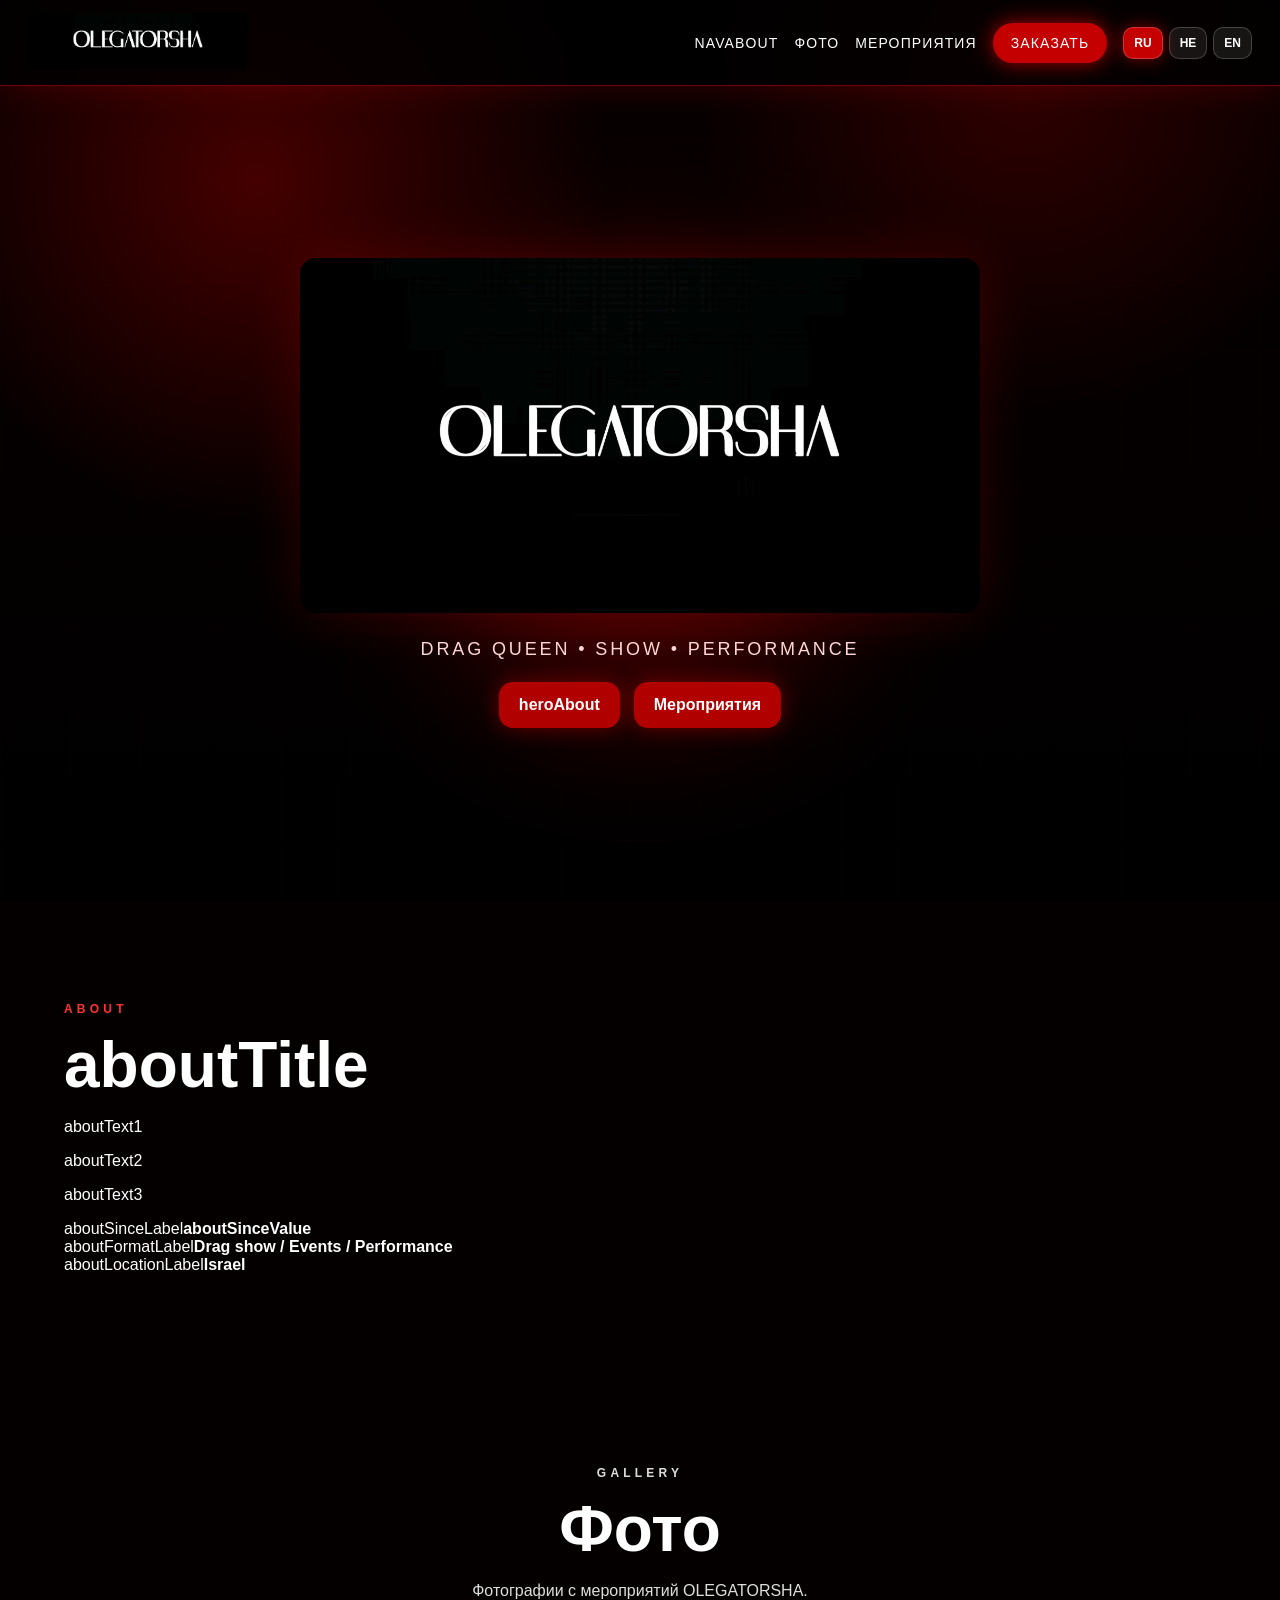
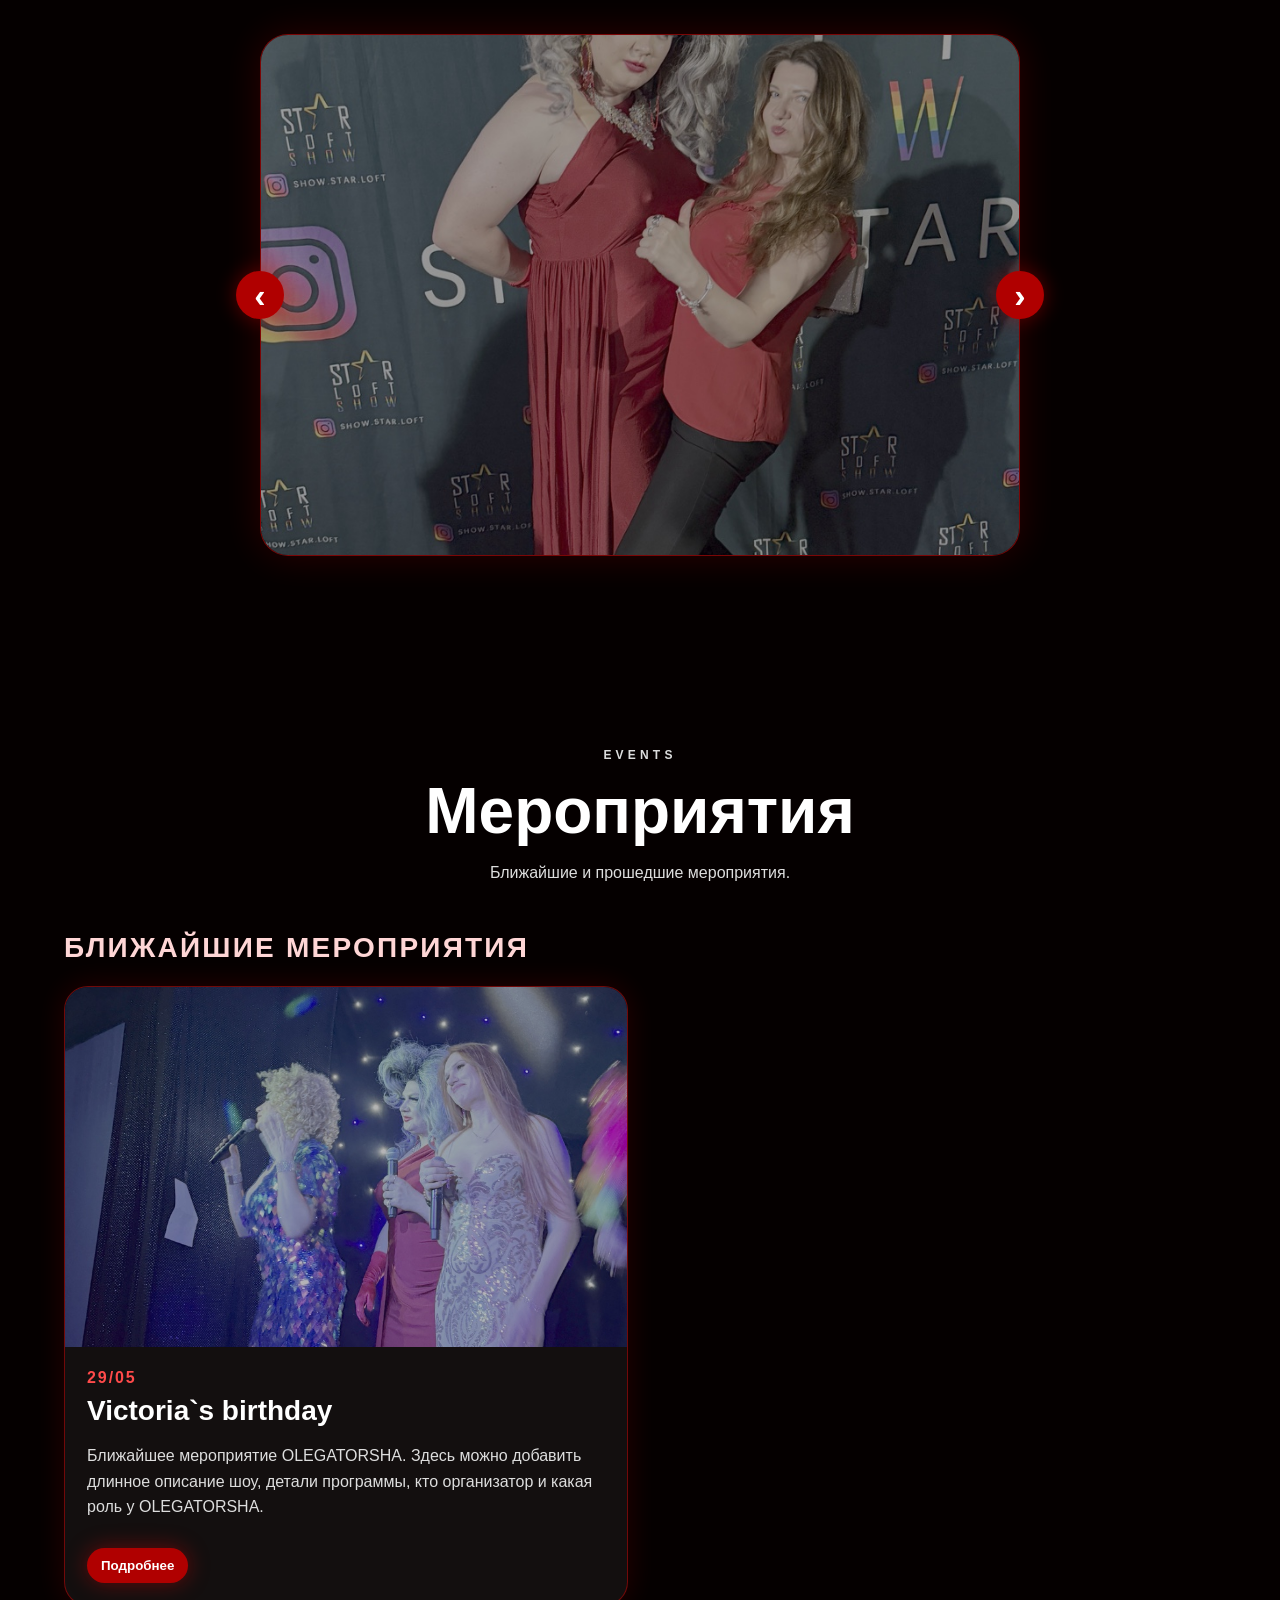
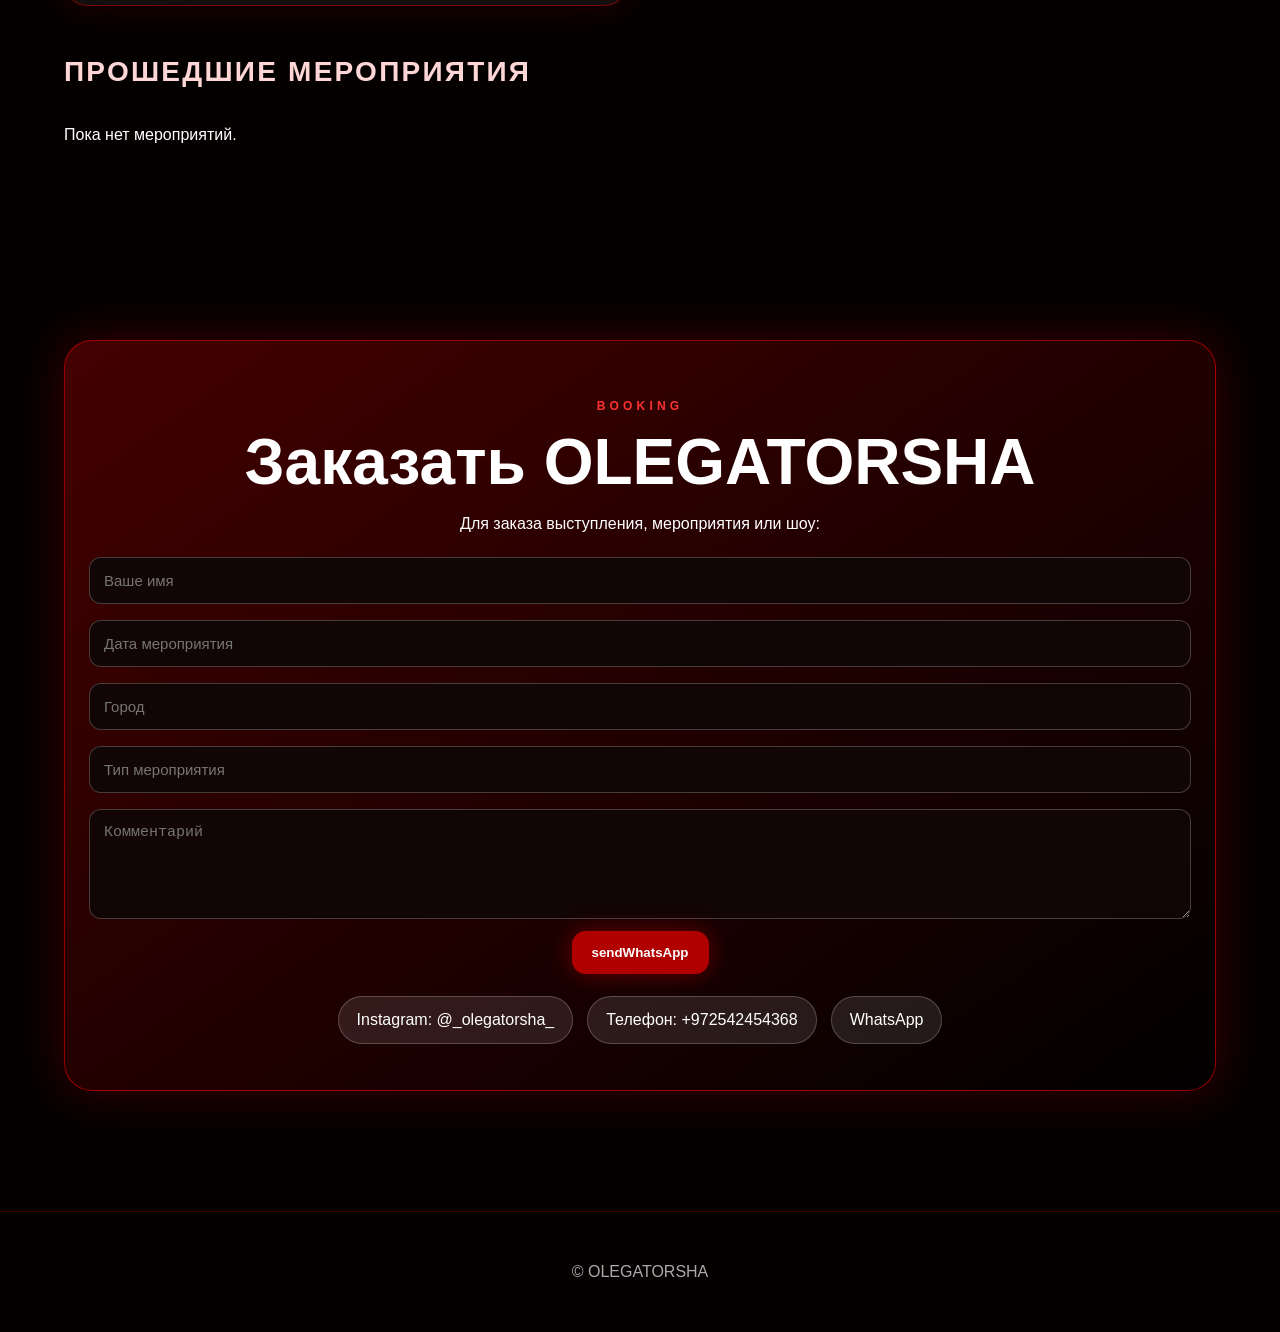
==== commit 62b08dcf: "Update index.html" ====
--- a/index.html
+++ b/index.html
@@ -8,91 +8,28 @@
 </head>
 <body>
   <div class="intro-screen">
+    <div class="smoke smoke-1"></div><div class="smoke smoke-2"></div><div class="smoke smoke-3"></div>
     <img src="logo.jpeg" alt="OLEGATORSHA" class="intro-logo">
   </div>
-
   <header class="topbar">
     <a class="brand" href="#home"><img src="logo.jpeg" alt="OLEGATORSHA logo" /></a>
     <nav class="nav">
+      <a href="#about" data-i18n="navAbout">Обо мне</a>
       <a href="#photos" data-i18n="navPhotos">Фото</a>
       <a href="#events" data-i18n="navEvents">Мероприятия</a>
       <a href="#booking" class="order-btn" data-i18n="navBooking">Заказать</a>
-      <div class="language-switcher">
-        <button type="button" onclick="setLanguage('ru')">RU</button>
-        <button type="button" onclick="setLanguage('he')">HE</button>
-        <button type="button" onclick="setLanguage('en')">EN</button>
-      </div>
+      <div class="language-switcher"><button type="button" onclick="setLanguage('ru')">RU</button><button type="button" onclick="setLanguage('he')">HE</button><button type="button" onclick="setLanguage('en')">EN</button></div>
     </nav>
   </header>
-
   <main>
-    <section id="home" class="hero">
-      <div class="hero-glow"></div>
-      <div class="hero-content">
-        <img class="hero-logo" src="logo.jpeg" alt="OLEGATORSHA" />
-        <p class="subtitle">Drag Queen • Show • Performance</p>
-        <div class="hero-buttons">
-          <a href="#photos" data-i18n="heroPhotos">Смотреть фото</a>
-          <a href="#events" data-i18n="heroEvents">Мероприятия</a>
-        </div>
-      </div>
-    </section>
-
-    <section id="photos" class="section">
-      <div class="section-head">
-        <p class="eyebrow">Gallery</p>
-        <h2 data-i18n="photosTitle">Фото</h2>
-        <p data-i18n="photosText">Фотографии с мероприятий OLEGATORSHA.</p>
-      </div>
-      <div class="carousel-wrap">
-        <button class="carousel-btn prev" type="button" onclick="moveCarousel(-1)">‹</button>
-        <div id="photoCarousel" class="photo-carousel"></div>
-        <button class="carousel-btn next" type="button" onclick="moveCarousel(1)">›</button>
-      </div>
-    </section>
-
-    <section id="events" class="section">
-      <div class="section-head">
-        <p class="eyebrow">Events</p>
-        <h2 data-i18n="eventsTitle">Мероприятия</h2>
-        <p data-i18n="eventsText">Ближайшие и прошедшие мероприятия.</p>
-      </div>
-      <h3 class="event-group-title" data-i18n="upcomingTitle">Ближайшие мероприятия</h3>
-      <div id="upcomingEventsGrid" class="events-grid"></div>
-      <h3 class="event-group-title" data-i18n="pastTitle">Прошедшие мероприятия</h3>
-      <div id="pastEventsGrid" class="events-grid"></div>
-    </section>
-
-    <section id="booking" class="section booking">
-      <div class="booking-card">
-        <p class="eyebrow">Booking</p>
-        <h2 data-i18n="bookingTitle">Заказать OLEGATORSHA</h2>
-        <p data-i18n="bookingText">Для заказа выступления, мероприятия или шоу:</p>
-        <div class="contacts">
-          <a href="https://www.instagram.com/_olegatorsha_/" target="_blank">Instagram: @_olegatorsha_</a>
-          <a href="tel:+972542454368">Телефон: +972542454368</a>
-          <a href="https://wa.me/972542454368" target="_blank">WhatsApp</a>
-        </div>
-      </div>
-    </section>
+    <section id="home" class="hero"><div class="hero-glow"></div><div class="hero-content"><img class="hero-logo" src="logo.jpeg" alt="OLEGATORSHA" /><p class="subtitle">Drag Queen • Show • Performance</p><div class="hero-buttons"><a href="#about" data-i18n="heroAbout">Обо мне</a><a href="#events" data-i18n="heroEvents">Мероприятия</a></div></div></section>
+    <section id="about" class="section about-section"><div class="about-card"><p class="eyebrow">About</p><h2 data-i18n="aboutTitle">OLEGATORSHA</h2><p data-i18n="aboutText1"></p><p data-i18n="aboutText2"></p><p data-i18n="aboutText3"></p><div class="about-facts"><div><span data-i18n="aboutSinceLabel">На сцене</span><strong data-i18n="aboutSinceValue">с 2021</strong></div><div><span data-i18n="aboutFormatLabel">Формат</span><strong>Drag show / Events / Performance</strong></div><div><span data-i18n="aboutLocationLabel">Локация</span><strong>Israel</strong></div></div></div></section>
+    <section id="photos" class="section"><div class="section-head"><p class="eyebrow">Gallery</p><h2 data-i18n="photosTitle">Фото</h2><p data-i18n="photosText">Фотографии с мероприятий OLEGATORSHA.</p></div><div class="carousel-wrap luxury-carousel"><button class="carousel-btn prev" type="button" onclick="moveCarousel(-1)">‹</button><div id="photoCarousel" class="photo-carousel"></div><button class="carousel-btn next" type="button" onclick="moveCarousel(1)">›</button></div></section>
+    <section id="events" class="section"><div class="section-head"><p class="eyebrow">Events</p><h2 data-i18n="eventsTitle">Мероприятия</h2><p data-i18n="eventsText">Ближайшие и прошедшие мероприятия.</p></div><h3 class="event-group-title" data-i18n="upcomingTitle">Ближайшие мероприятия</h3><div id="upcomingEventsGrid" class="events-grid"></div><h3 class="event-group-title" data-i18n="pastTitle">Прошедшие мероприятия</h3><div id="pastEventsGrid" class="events-grid"></div></section>
+    <section id="booking" class="section booking"><div class="booking-card"><p class="eyebrow">Booking</p><h2 data-i18n="bookingTitle">Заказать OLEGATORSHA</h2><p data-i18n="bookingText">Для заказа выступления, мероприятия или шоу:</p><form class="booking-form" onsubmit="sendBookingWhatsApp(event)"><input id="bookingName" type="text" data-placeholder-key="bookingName" placeholder="Ваше имя"><input id="bookingDate" type="text" data-placeholder-key="bookingDate" placeholder="Дата мероприятия"><input id="bookingCity" type="text" data-placeholder-key="bookingCity" placeholder="Город"><input id="bookingType" type="text" data-placeholder-key="bookingType" placeholder="Тип мероприятия"><textarea id="bookingComment" data-placeholder-key="bookingComment" placeholder="Комментарий"></textarea><button type="submit" data-i18n="sendWhatsApp">Отправить в WhatsApp</button></form><div class="contacts"><a href="https://www.instagram.com/_olegatorsha_/" target="_blank">Instagram: @_olegatorsha_</a><a href="tel:+972542454368" data-i18n-prefix="phoneLabel">Телефон: +972542454368</a><a href="https://wa.me/972542454368" target="_blank">WhatsApp</a></div></div></section>
   </main>
-
-  <div id="eventModal" class="event-modal">
-    <div class="event-modal-backdrop" onclick="closeEventModal()"></div>
-    <div class="event-modal-content">
-      <button class="event-modal-close" type="button" onclick="closeEventModal()">×</button>
-      <div id="eventModalBody"></div>
-    </div>
-  </div>
-
-  <div id="lightbox" class="lightbox">
-    <button class="lightbox-close" type="button" onclick="closeLightbox()">×</button>
-    <button class="lightbox-nav lightbox-prev" type="button" onclick="moveLightbox(-1)">‹</button>
-    <img id="lightboxImage" src="" alt="OLEGATORSHA photo">
-    <button class="lightbox-nav lightbox-next" type="button" onclick="moveLightbox(1)">›</button>
-  </div>
-
-  <footer><p>© OLEGATORSHA</p></footer>
-  <script src="script.js"></script>
+  <div id="eventModal" class="event-modal"><div class="event-modal-backdrop" onclick="closeEventModal()"></div><div class="event-modal-content"><button class="event-modal-close" type="button" onclick="closeEventModal()">×</button><div id="eventModalBody"></div></div></div>
+  <div id="lightbox" class="lightbox"><button class="lightbox-close" type="button" onclick="closeLightbox()">×</button><button class="lightbox-nav lightbox-prev" type="button" onclick="moveLightbox(-1)">‹</button><img id="lightboxImage" src="" alt="OLEGATORSHA photo"><button class="lightbox-nav lightbox-next" type="button" onclick="moveLightbox(1)">›</button></div>
+  <footer><p>© OLEGATORSHA</p></footer><script src="script.js"></script>
 </body>
 </html>
--- a/style.css
+++ b/style.css
@@ -477,3 +477,9 @@
     transform: scale(1.03);
   }
 }
+/* === OLEGATORSHA V2: languages, carousel, event details === */
+.language-switcher{display:flex;gap:6px;align-items:center}.language-switcher button{padding:8px 10px;border-radius:10px;font-size:12px;box-shadow:none;background:rgba(255,255,255,.08);border:1px solid rgba(255,255,255,.2)}.language-switcher button.active{background:#c40000;box-shadow:0 0 16px rgba(255,0,0,.45)}
+.carousel-wrap{position:relative;max-width:760px;margin:0 auto}.photo-carousel{position:relative;min-height:520px;border-radius:28px;overflow:hidden;border:1px solid rgba(255,0,0,.45);box-shadow:0 0 38px rgba(255,0,0,.16);background:rgba(255,255,255,.04)}.carousel-slide{display:none;height:520px;cursor:pointer}.carousel-slide.active{display:block;animation:carouselIn .45s ease}.carousel-slide img{width:100%;height:100%;object-fit:cover;transition:transform .55s ease,filter .35s ease}.carousel-slide:hover img{transform:scale(1.04);filter:brightness(1.05) contrast(1.08)}@keyframes carouselIn{from{opacity:0;transform:scale(.985)}to{opacity:1;transform:scale(1)}}.carousel-btn{position:absolute;top:50%;z-index:5;transform:translateY(-50%);width:48px;height:48px;border-radius:999px;font-size:34px;line-height:1;padding:0}.carousel-btn.prev{left:-24px}.carousel-btn.next{right:-24px}
+.event-group-title{margin:50px 0 22px;font-size:28px;letter-spacing:.08em;text-transform:uppercase;color:#ffd6d6}.details-btn{margin-top:12px;padding:10px 14px;border-radius:999px}.event-modal,.lightbox{display:none}.event-modal.open,.lightbox.open{display:block}.event-modal{position:fixed;inset:0;z-index:10000}.event-modal-backdrop{position:absolute;inset:0;background:rgba(0,0,0,.82);backdrop-filter:blur(8px)}.event-modal-content{position:relative;z-index:1;width:min(980px,calc(100% - 28px));max-height:calc(100vh - 40px);overflow:auto;margin:20px auto;background:#070101;border:1px solid rgba(255,0,0,.55);border-radius:28px;box-shadow:0 0 55px rgba(255,0,0,.28)}.event-modal-close{position:sticky;top:14px;float:right;margin:14px;z-index:4;width:44px;height:44px;border-radius:999px;font-size:26px;padding:0}.modal-cover{width:100%;height:min(480px,55vh);object-fit:cover;display:block}.modal-info{padding:28px}.modal-info h2{font-size:clamp(34px,5vw,64px)}.modal-meta{display:grid;gap:6px;margin:18px 0;color:#ffd6d6}.modal-description{line-height:1.75;color:#eee}.modal-links{display:flex;flex-wrap:wrap;gap:12px;margin:14px 0 24px}.modal-links a{color:white;text-decoration:none;background:#b00000;padding:12px 16px;border-radius:999px;box-shadow:0 0 18px rgba(255,0,0,.3)}.modal-gallery{display:grid;grid-template-columns:repeat(4,1fr);gap:14px}.modal-gallery img{width:100%;height:180px;object-fit:cover;border-radius:16px;cursor:pointer;border:1px solid rgba(255,0,0,.35)}
+.lightbox{position:fixed;inset:0;z-index:20000;background:rgba(0,0,0,.92)}.lightbox img{position:absolute;inset:50% auto auto 50%;transform:translate(-50%,-50%);max-width:88vw;max-height:88vh;border-radius:18px;box-shadow:0 0 55px rgba(255,0,0,.28)}.lightbox-close,.lightbox-nav{position:fixed;z-index:2;border-radius:999px}.lightbox-close{top:20px;right:20px;width:46px;height:46px;font-size:28px;padding:0}.lightbox-nav{top:50%;transform:translateY(-50%);width:54px;height:54px;font-size:40px;padding:0}.lightbox-prev{left:22px}.lightbox-next{right:22px}body.modal-open{overflow:hidden}html[dir="rtl"] .nav{direction:rtl}
+@media(max-width:850px){.language-switcher{width:100%;justify-content:center}.photo-carousel,.carousel-slide{min-height:420px;height:420px}.carousel-btn.prev{left:8px}.carousel-btn.next{right:8px}.event-modal-content{margin:10px auto;width:calc(100% - 16px)}.modal-info{padding:20px}.modal-gallery{grid-template-columns:repeat(2,1fr)}.modal-gallery img{height:150px}}
